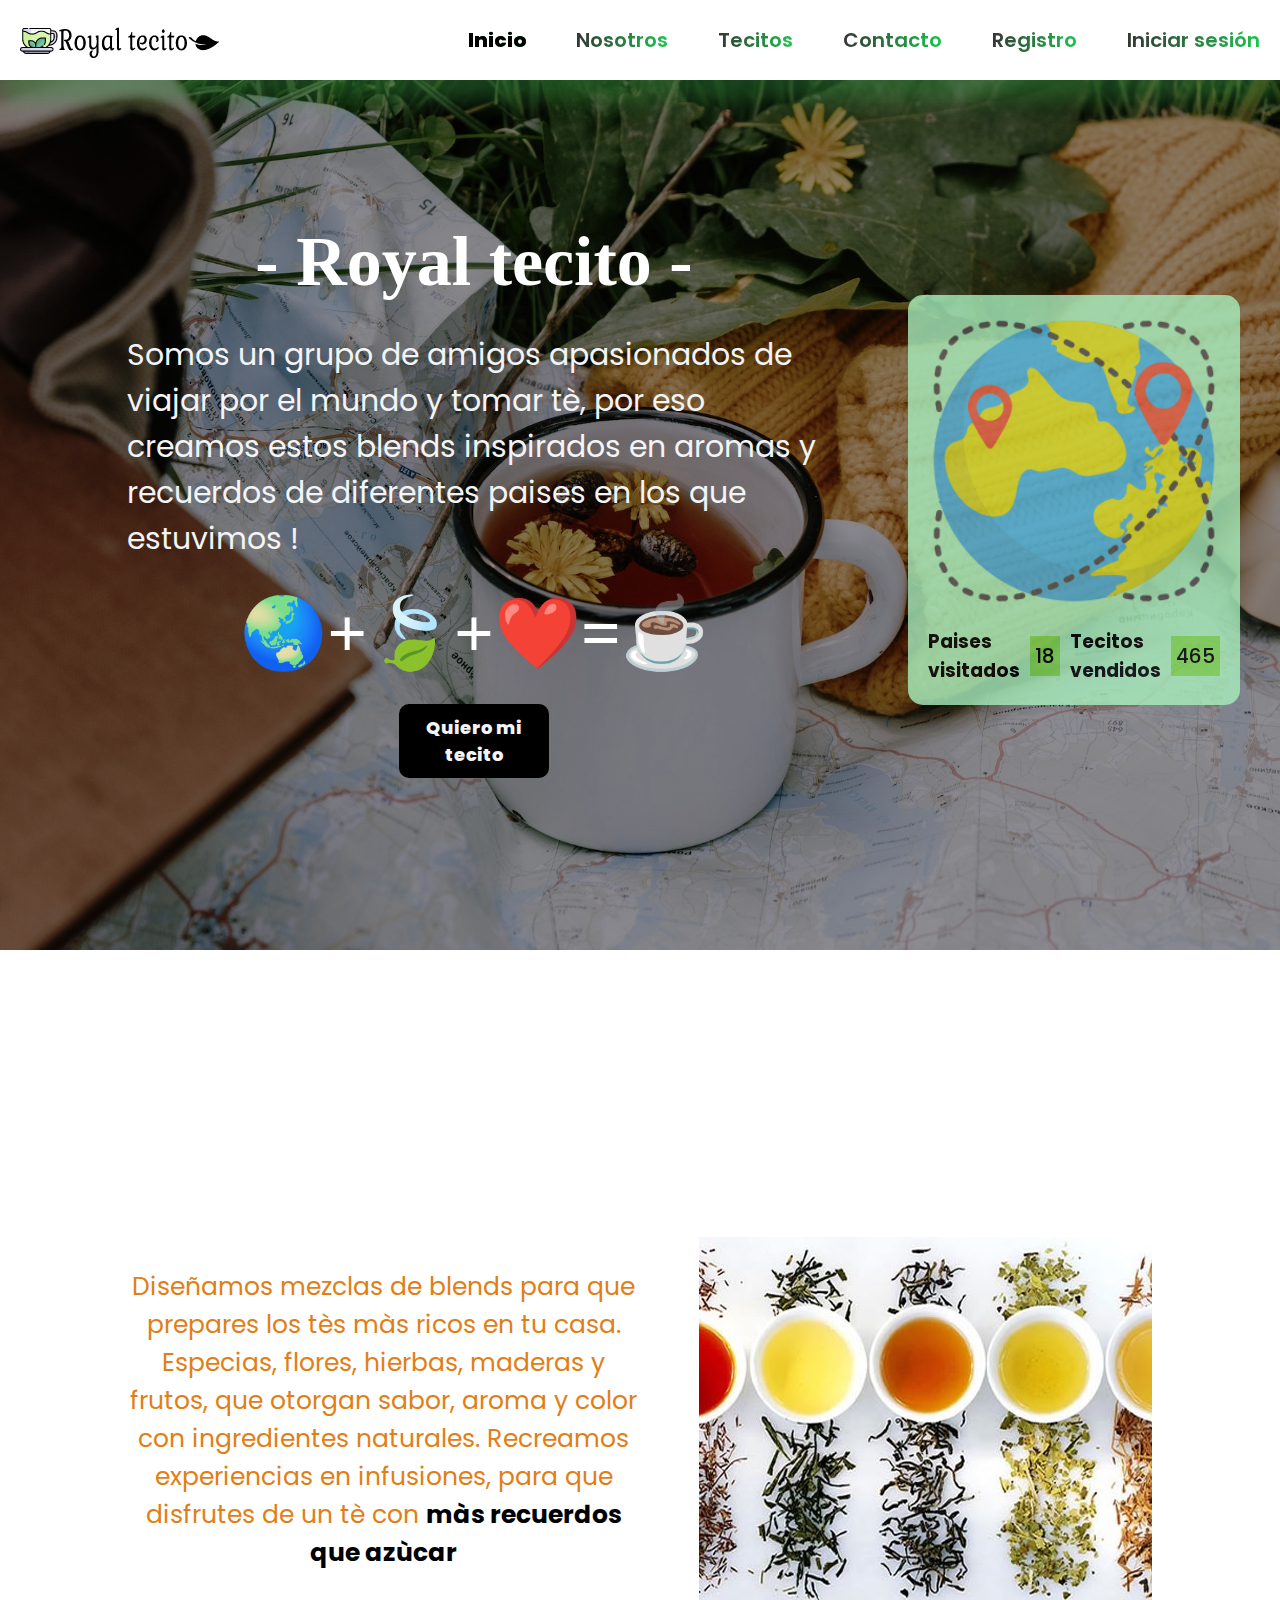
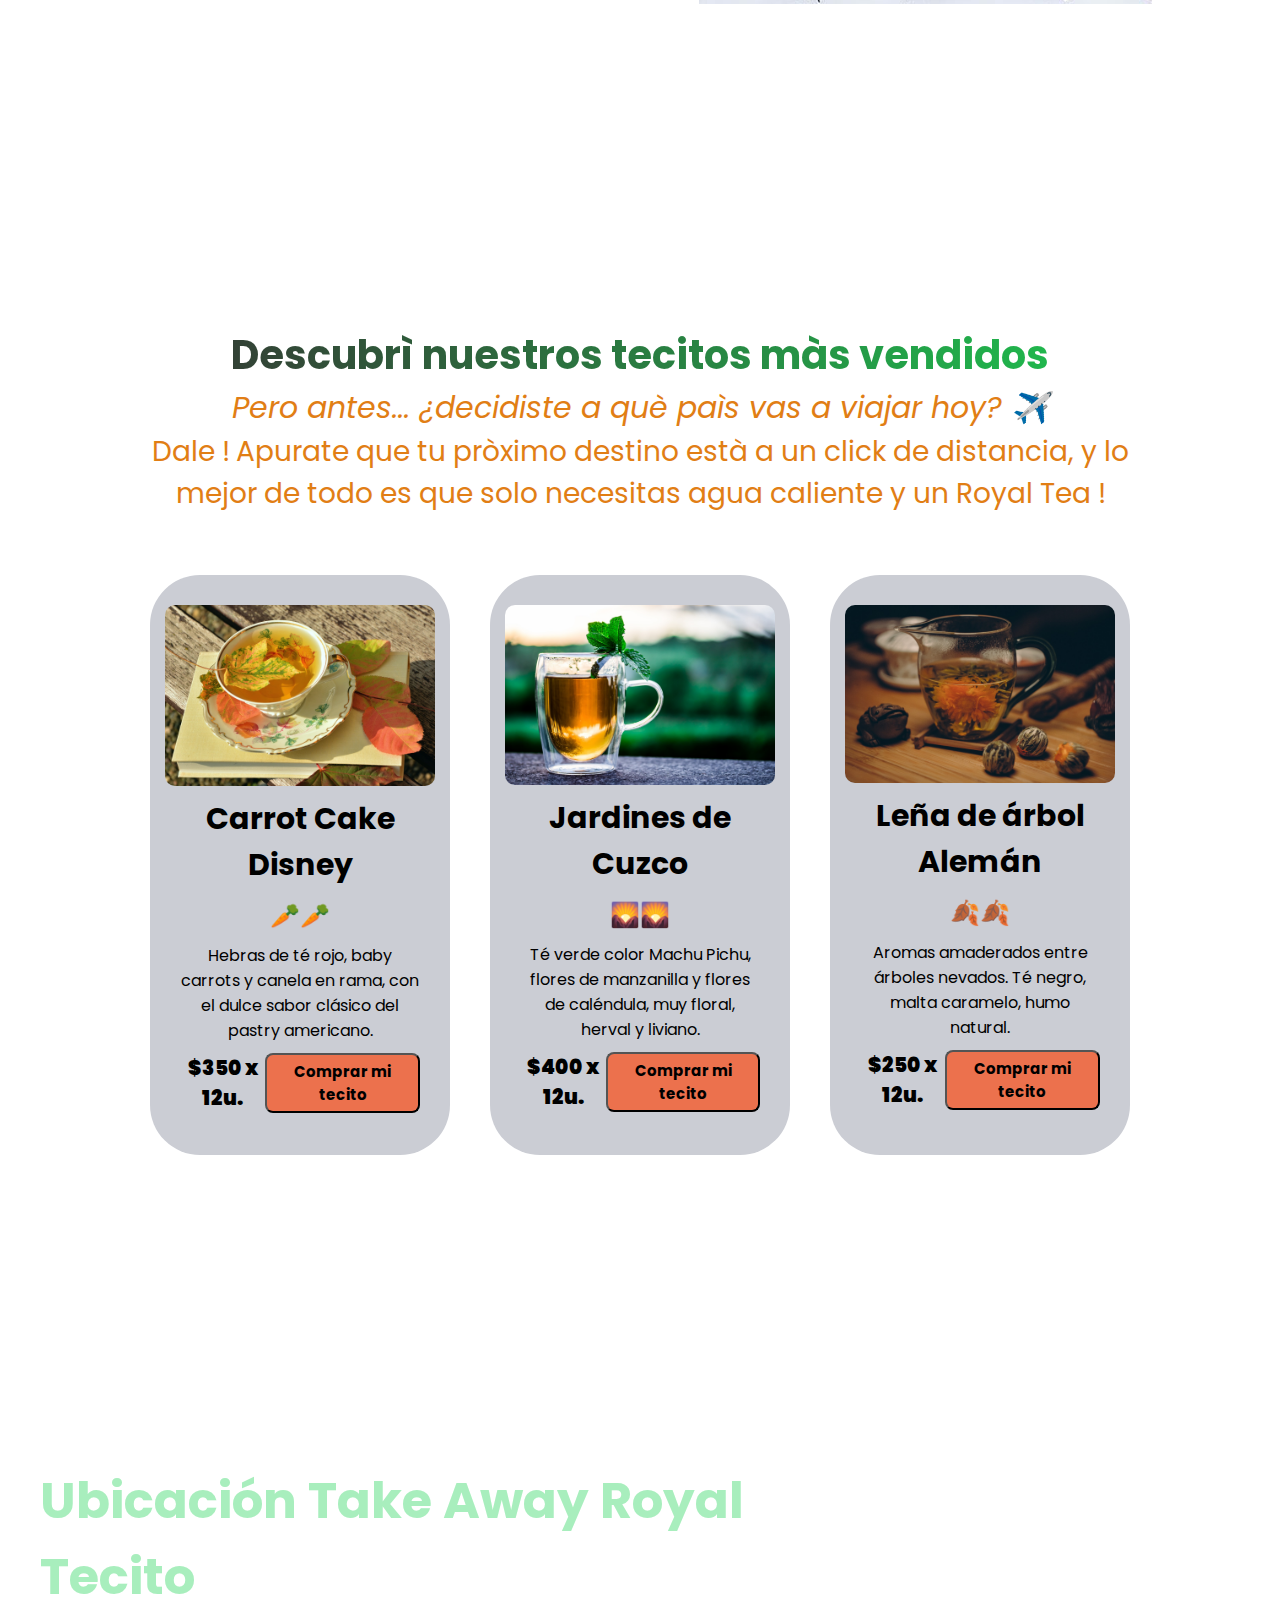
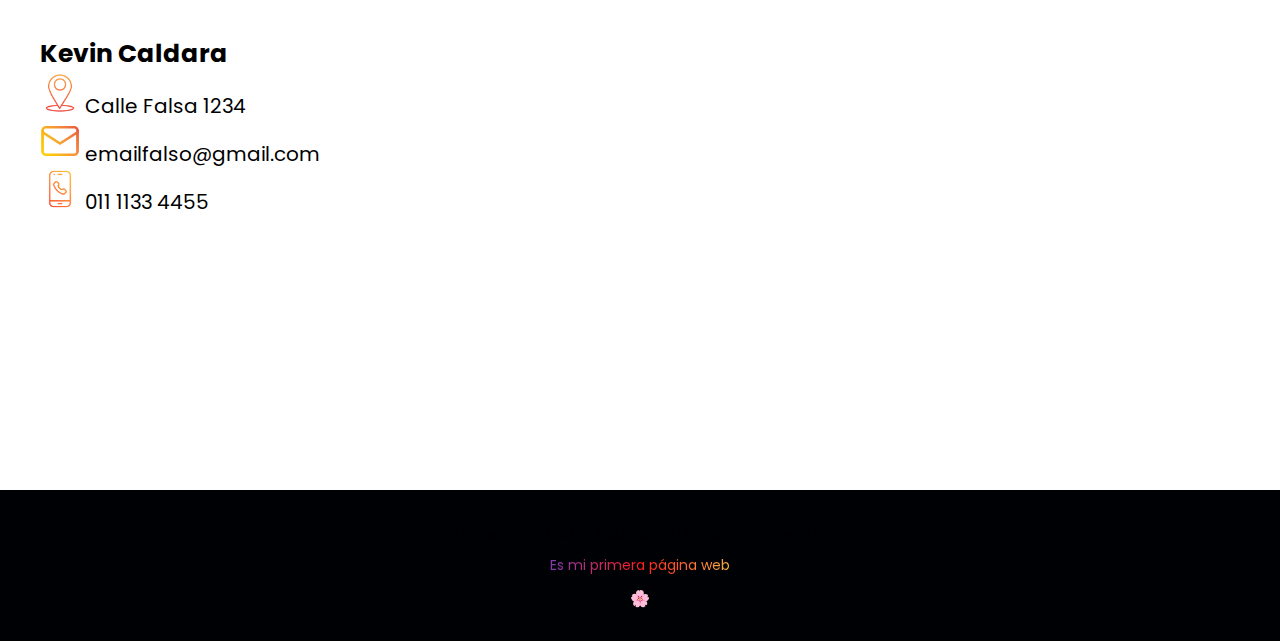
==== index.html @ ddd1f710 "Primer commit" ====
<!DOCTYPE html>
<html lang="en">
<head>
    <meta charset="UTF-8">
    <meta http-equiv="X-UA-Compatible" content="IE=edge">
    <meta name="viewport" content="width=device-width, initial-scale=1.0">
    <title>Mi primer Landing Page</title>
    <link rel="stylesheet" href="styles.css">
    <link rel="stylesheet" href="./mediaqueries.css">
</head>
<body>

<!-- SECTION HEADER CON NAVBAR-->
   <header> <!-- Contenedor principal con la imagen -->
    <img src="./assets/img/Royaltecito.png" alt="Royaltecito CK" class="logo_royaltecito"> <!--Le agrego clase al logo para poder trabajar despues-->
    <nav class="navbar"> <!--Etiqueta nav / Segundo contenedor -->
        <!-- Menù Hamburguesa-->
        <label for="menu-toggle" class="menu-label">
            <img src="./assets/img/menu.png" alt="" class="menu-icon" />
          </label>
          <input type="checkbox" id="menu-toggle" />
          <!---->
        <ul class="navbar_list"><!--Lista de accesos en nav-->
            <li><a href="#">Inicio</a></li>
            <li><a href="#nosotros">Nosotros</a></li> <!-- al href le pongo # porque no nos va a llevar a ningun lado-->
            <li><a href="#tecitos">Tecitos</a></li><!--Envolvemos el texto en la etiqueta A-->
            <li><a href="#contact_us">Contacto</a></li>
            <li><a href="#">Registro</a></li>
            <li><a href="#">Iniciar sesión</a></li>
        </ul>
       
    </nav>
   </header> 

   <main> <!--Etiq semántica, envuelve contenido principal-->

    
        <section id="hero" class="img-back full-height"><!--Identificamos a la seccion con ID no con class-->
                <div class="hero-info"> <!-- Primer contenedor-->
                    
                    <h1> - Royal tecito - </h1>
                    <p> Somos un grupo de amigos apasionados de viajar por el mundo y tomar tè, por eso creamos estos blends inspirados
                        en aromas y recuerdos de diferentes paises en los que estuvimos ! </p>
                        <h1> 🌏+🍃+❤️=☕️ </h1>
                    
                    <a href="#"> Quiero mi tecito </a> <!--Agrego enunciado de boton-->
                </div>
            
                <div class="hero-card">
                    <img src="./assets/img/navigation.png" alt="Mundologo">
            
                    <div class="hero-card-info"> <!-- Es el contenedor con la info directa de abajo de la tarjeta-->
                        <h3>Paises visitados</h3>
                        <span>18</span>
                        <h3>Tecitos vendidos</h3>
                        <span>465</span>

                    </div>
                </div>
        </section> 
   

        <!--SECTION NOSOTROS -->
    <section id="nosotros" class="full-height">
       <p>
            Diseñamos mezclas de blends para que prepares los tès màs ricos en tu casa. 
            Especias, flores, hierbas, maderas y frutos, que otorgan sabor, aroma y color con ingredientes naturales.
            Recreamos experiencias en infusiones, para que disfrutes de un tè con <span> màs recuerdos que azùcar </span> 
        </p>
        <div class="imgsectionnostros "></div>
        <img src="./assets/img/imagennosotros.jpg" alt="Imagen section nosotros">

    </section>
        
 <!--SECTION TECITOS -->

    <section id="tecitos" class="full-height">
        
        <div class="tecitos-info">
            <h2> Descubrì nuestros tecitos màs vendidos</h2>
            
            <p> <em>Pero antes... ¿decidiste a què paìs vas a viajar hoy? ✈️ </p> </em>
                <span>Dale ! Apurate que tu pròximo destino està a un click de distancia,
                y lo mejor de todo es que solo necesitas agua caliente y un Royal Tea ! </span> 
                </div>
            
        <div class="cards-container">
           
            <div class="info-card">
                <img src="./assets/img/tecarrot.jpg" alt="Icono Carrot cake">
                <h3>Carrot Cake Disney</h3>
                <h2>🥕🥕</h2>
                    <p>Hebras de té rojo, baby carrots y canela en rama, con el dulce sabor clásico del pastry americano.</p>
            <div class="comprar_tecito">
                <p>$350 x 12u.</p>
                <button> Comprar mi tecito </button>
            </div>
                </div>

            <div class="info-card">
                <img src="./assets/img/tejardines.jpg" alt="Icono Jardines de Cuzco">
                <h3>Jardines de Cuzco</h3>
                <h2>🌄🌄</h2>
                    <p>Té verde color Machu Pichu, flores de manzanilla y flores de caléndula, muy floral, herval y liviano. </p>
                    <div class="comprar_tecito">
                        <p>$400 x 12u.</p>
                        <button> Comprar mi tecito </button>
                    </div>
            </div>
            
            <div class="info-card">
                <img src="./assets/img/teleña.jpg" alt="Icono Leña Alemana">
                <h3>Leña de árbol Alemán</h3>
                <h2>🍂🍂</h2>
                <p>Aromas amaderados entre árboles nevados. Té negro, malta caramelo, humo natural.</p>
                <div class="comprar_tecito">
                    <p>$250 x 12u.</p>
                    <button> Comprar mi tecito </button>
                </div>
            </div>
        </div>
    </section> 



    <!-- Creo que la section para el CONTACT US-->
    <section id="contact_us" class="full-height">
              <div class="datos_contacto"> <!--Creo contenedor de datos de contacto-->
           <h2> Ubicación Take Away Royal Tecito</h2>
            <ul class="datos_list">
                <h3>Kevin Caldara</h3>
                <li> <img src="./assets/img/location.png" alt="Logolocación"> 
                    Calle Falsa 1234 </li>
                <li> <img src="./assets/img/email.png" alt="Logoemail"> 
                    emailfalso@gmail.com</li>
                <li> <img src="./assets/img/call.png" alt="">
                    011 1133 4455</li>
              </ul>
        </div>

        <div class="mapa_contacto">
             <iframe src="https://www.google.com/maps/embed?pb=!1m18!1m12!1m3!1d3285.672635327847!2d-58.55212892513277!3d-34.561843155286326!2m3!1f0!2f0!3f0!3m2!1i1024!2i768!4f13.1!3m3!1m2!1s0x95bcb75ebd6e4277%3A0x86cd75ca559e237f!2sPlaza%20Alem!5e0!3m2!1ses-419!2sar!4v1683674951571!5m2!1ses-419!2sar" width="400" height="270" style="border:0;" allowfullscreen="" loading="lazy" referrerpolicy="no-referrer-when-downgrade"></iframe>
        </div>

    </section>
        
    </main>

    <footer>
        <div>
          <ul class="footer-links">
            <li><a href="#">Términos de Uso</a></li>
            <li><a href="#">Trabajá con Nosotros</a></li>
            <li><a href="#">Soporte</a></li>
          </ul>
        </div>
       <p>Es mi primera página web </p> 🌸 
    </footer>
</body>
</html>
---- styles.css ----
@import url("https://fonts.googleapis.com/css2?family=Montserrat:wght@300;400;600;700;800;900&family=Poppins:wght@300;400;500;600;700;800&display=swap");

:root {
    /* bg colors */
    --background: #000105;
    --primary: #000000;
    --secondary: #81dc57;
    --btn-bg: #e17e15;
    --nav: #ffffff;

    /* Text colors */
    --text-clar: #a8eebd;
    --text-white: #f3f4f6;
    

 }
/*Reinicio el CSS*/
*{
    margin: 0;
    padding: 0;
    box-sizing: border-box;
    font-family: "Poppins", sans-serif;
    text-decoration: none;
    list-style-type: none;
    /*border: 1px solid red;*/
    }

    html {
        scroll-behavior: smooth;
      }

/*Llamo a la etiqueta header y le aplico las caract generales*/
header{
    background: var(--nav);
    width: 100%;/*Indico quue el header se estire al 100%*/
    display: flex;/*Display, justify y align van siempre juntas las 3*/
    justify-content: space-between; /*Separa elementos hijos (imagen y lista)*/
    align-items: center; /*alinea elementos al centro*/
    height: 80px;/*Altura del HEADER*/
    padding: 0 20px; /*Separación de los hijos del header, de los costados solo*/
    /*Acá le digo que se quede fijo el NAVBAR y luego arriba al scrolear*/
    position: fixed;
    top: 0;
    z-index: 2;/*Indica la posición respecto a otro elemento*/
    box-shadow: 0 20px 20px rgba(53, 152, 65, 0.4);
}
/*Llamo a la clase LOGO*/
.logo_royaltecito{
    height: 60%;/*Le agrego una altura específica a la imagen. Le indico que del header ocupe ese porcentaje, independientemente de si se agranda o achica el header de acuerdo a la pantalla */
}
/*Le aplico los mismos estilos a NAVBAR Y NAVBAR_LIST*/
.navbar,
.navbar_list{
    display: flex;
    align-items: center;
    justify-content: center;
    
}

/*Agrego espaciado entre elementos cuyo padre es flex */
/*Este a mi no me aplica porque no tengo un carrito de compras en la derecha, sino me separaria del carrito
.navbar{
    gap: 150px;
}
*/
.navbar_list{
    gap: 50px;
}
/*Le voy a indicar que a mi contenedor NABVAR LIST y dentro de el a la etiq A le aplique los siguientes estilos*/
.navbar_list a{
   /* color: var(--secondary);*/
    font-size: 20px;
    font-weight: 600;
    background:  linear-gradient(90deg, #353533 0%, #1ec34f 100%);
    -webkit-background-clip: text;
  color: transparent;  
}
/*Uso un selector para indicarle que del padre NAVBAR LIST
 me agarre al primer LI que tenga y su hijo directo de etiqueta A me agregue estos estilos
 Evito agregar otra clase*/
.navbar_list li:first-child > a{
    color: var(--primary);
    font-weight:  800;/*Le agrego peso a la fuente*/
}

main{ /*Contenedor padre*/ 
    background: var(--nav); 
    display: flex;
    flex-direction: column;
    align-items: center;
    justify-content: center;
    width: 100%;
   }

/*Section HERO*/
#hero {
   /* margin-top: 80px; Le digo que quiero que comienze luego de que termina el header, misma altura que el hero*/
    padding: 40px;
    margin-top: 50px;
    display: flex;
    width: 100%;
    justify-content: center;
    align-items: center;
}

.img-back{
    background-image: url(./assets/img/pexels-cottonbro-studio-6034377.png);
    background-size: center center;
    background-position: top right;
    background-repeat: no-repeat;
    background-size: cover;
}


.full-height{
    min-height: 100vh;
} 

.hero-info { /*Primer contenedor*/
        display: flex;
        flex-direction: column;
        align-items: center;
        gap: 30px;
     
        
}

.hero-info h1 { /*Le agrego estilo al h1: TITULO*/
     font-family:Georgia, 'Times New Roman', Times, serif;
        font-size: 70px;
        font-weight: 600;
        color: var(--nav);
      
        
}
.hero-info p {/*Le doy estilo al texto*/
    font-size: 30px;
    width: 80%;
    color: var(--text-white);
 
}

.hero-info p>span { /*Le aplico estilo a mi span que es hijo directo del p qe está dentro del contenedor hero info*/
    font-weight: 700;

}

.hero-info a {
    color: var(--text-white);
    background-color: var(--primary);
    width: 150px;
    padding: 10px 10px;
    border-radius: 10px;
    font-size: 18px;
    text-align: center;
    font-weight: 800;
}

.hero-card {
    
    background: var(--text-clar);
    opacity: 0.8;
    padding: 20px;
    border-radius: 15px;
    display: flex;
    flex-direction: column;
    justify-content: center;
    gap: 20px;
}

.hero-card-info {
    display: flex;
    gap: 10px;
    align-items: center;
    justify-content: space-around;
    color: var(--background);
}

.hero-card-info span {
    background-color: var(--secondary);
    text-align: center;
    display: flex;
    align-items: center;
    padding: 5px;
    font-size: 20px;
    font-weight: 500;
}

/*FIN SECTION HERO */

/*SECTION NOSOTROS */

#nosotros {
   
    display: flex;
    align-items: center;
    justify-content: center;
    margin: 20px;
    width: 80%;
    font-size: 25px;
    text-align: center;
    gap: 30px;
    
}

#nosotros p {
   color: var(--btn-bg);
 
}

#nosotros p>span {
    font-weight: 650;
   color: var(--background);
}

/*SECTION TECITOS*/

#tecitos {
        padding: 10px 0;
        max-width: 1000px; /*fija un ANCHO MAXIMO*/
        flex-direction: column;
        display: flex;
        align-items: center;
        justify-content: center;
        gap: 60px;
        text-align: center;
        /*color: var(--background);*/

    }

.tecitos-info h2 { /*Le doy formato al Titulo nª2*/
    font-size: 40px;
    background:  linear-gradient(90deg, #353533 0%, #1ec34f 100%);
    -webkit-background-clip: text;
  color: transparent; 

}

.tecitos-info {
    color: var(--btn-bg);
}
.tecitos-info p {
    font-size: 30px;
}

.tecitos-info span {
     font-size: 28px;
}





/*Aplico estilos al contenedor de las cards*/

.cards-container {
    display: flex; /*Pongo una card al lado de la otra*/
    justify-content: space-around; /*Les dejo espacio entre cada una*/
    align-items: flex-start;
    flex-wrap: wrap;/*esto hace que cuando se queda sin espacio la pantalla, mande para abajo el item */
    gap: 40px;/*separa cada card*/
    
}

.comprar_tecito {
   font-size: 20px;
   font-weight: 900;
   display: flex;
}

.comprar_tecito button {
    padding: 5px 20px;
    border-radius: 8px;
    background-color: rgba(255, 60, 0, 0.636);
    cursor: pointer;
    font-size: 15px;
    font-weight: 700;
}


.info-card {
    width: 300px; /*Le  doy un alto y un ancho especìfico a todas las cards*/
    height: 580px;
    padding: 30px 30px; /*Espacios de cada card*/
    display: flex;
    flex-direction: column; /*Necesito que imagen, titulo e info de la card esten uno abajo del otro*/
    align-items: center;/*Centro lo items y el texto al centro*/
    text-align: center;
    gap: 10px;/*espacio de contenidos de la card*/
    border-radius: 50px; 
    background-color: #cbcdd4;
   
 }

.info-card img {
    width:270px; /*Le ponemos ancho fijo a la imagen*/
    border-radius: 10px;
    img
 
}

.info-card h3 {
 font-size: 30px;
}

.info-card h2 {
    text-decoration: none;
}/*

/* SECTION CONTACT US */

#contact_us {
   
   display:  flex;
    justify-content: center;
    align-items: center;
    border-radius: 20px;
   /* background-color: var(--electric); */
   padding: 50px 0px;
    }

.datos_contacto {
    display: flex;
    flex-direction: column;
    gap: 20px;
    margin: 0px 40px;
    }

.datos_contacto h2{
    font-size: 50px;
    color: var(--text-clar);
  }


.datos_list h3{
    font-size: 25px;
    
}

.datos_list li {
    font-size: 20px;
   
}

ul img {

    height: 40px;
       
}


footer {
    background: var(--background);
    color: var(--bg-electric);
    display: flex;
    flex-direction: column;
    justify-content: center;
    align-items: center;
    gap: 10px;
    padding: 30px 0;
}

footer a {
    color: var(--text-gray);
    font-weight: 300;
    font-size: 14px;
}

.footer-links {
    display: flex;
    justify-content: center;
    gap: 20px;}

footer p {
    font-size: 14px;
   /* color: var(--fire);*/
   background: linear-gradient(90deg, rgba(131,58,180,1) 0%, rgba(253,29,29,1) 50%, rgba(252,176,69,1) 100%);
   color: transparent;
   background-clip: text;
   -webkit-background-clip: text;
}

/*Menù Hamburguesa*/
#menu-toggle,
.menu-label {
    display: none;
}
/*
@media (max-width: 992px) {
 
    main {
        max-width: 990px;
    }

header {
        max-width: 992px;
    }


  

    .navbar_list{
       position: absolute;
        top: 90px;
        right: 5%;
        max-width: 992px;
        flex-direction: column;
        background-color: var(--secondary);
        border: 2px solid var(--bg-azul-10);
        border-top: 0;
        border-radius: 0 0 15px 15px;
        align-items: flex-start;
        padding: 20px 20px;
        gap: 10px;
        z-index: 2;
        display: none ;
    }

    .menu-label {
        
        display: flex;
        order: 2;
        cursor: pointer;
    }

    .menu-label img {
        height: 30px;
        width: 30px;
    }

    /*Le voy a decir que cuando el menu toggle este chequeado, desplaze la clase navbar list
    #menu-toggle:checked+.navbar_list {
        display: flex;
    }


    #hero,
    .full-height {
        max-width: 900px;
        min-width: unset;
    }

    #descripcion {
        max-width: 900px;
    }

    .cards-container {
        max-width: 900px;
    }

    #contact_us {
        max-width: 900px;
    }
}

/*MOBILE*/
/*
@media (max-width: 576px) {
    header{
        max-width: 576px;/*Indico que el header se estire al 100%
        
}

main {
    max-width: 576px;
}
#hero {
    margin-top: 100px; /*Le digo que quiero que comienze luego de que termina el header, misma altura que el hero
    max-width: 576px;
   flex-wrap: wrap;

}


.hero-info {
    width: 100%;
    align-items: center;
}

.hero-info h1 {
width: 80%;
min-width: unset;
}


#descripcion {
    max-width: 500px;
   
}
#descripcion h2 {
    width: 100%;
    text-align: center;
   
}


#contact_us {
    flex-direction: column;
    flex-wrap: wrap;
    gap: 20px;
    text-align: center;
   
}

.datos_contacto {
    align-items: center;
    gap: 30px;
}

.datos_contacto h2 {
    align-items: center;
    text-align: unset;
}


.datos_list li {
    text-align: justify;
   
}

iframe {
    max-width: 90%;
}

.footer-links {
    flex-direction: column;
    text-align: center;
}

}

*/
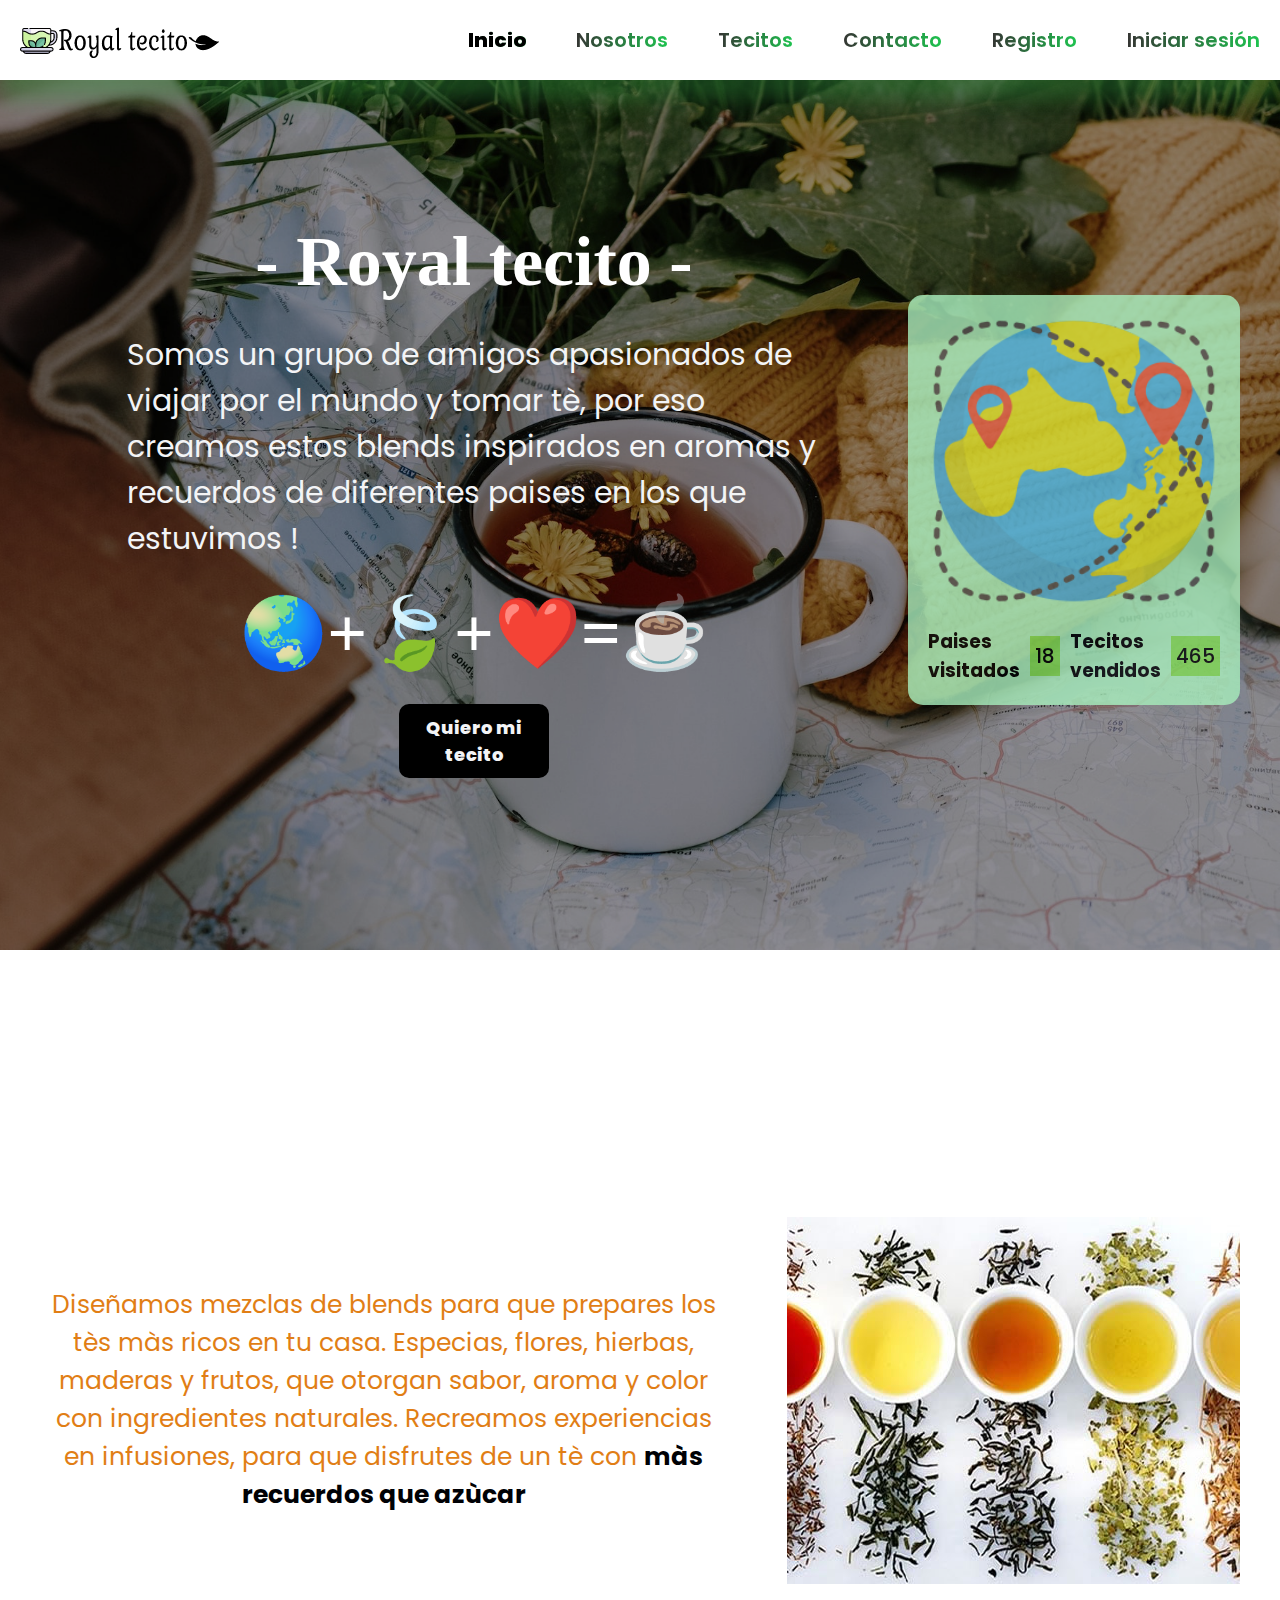
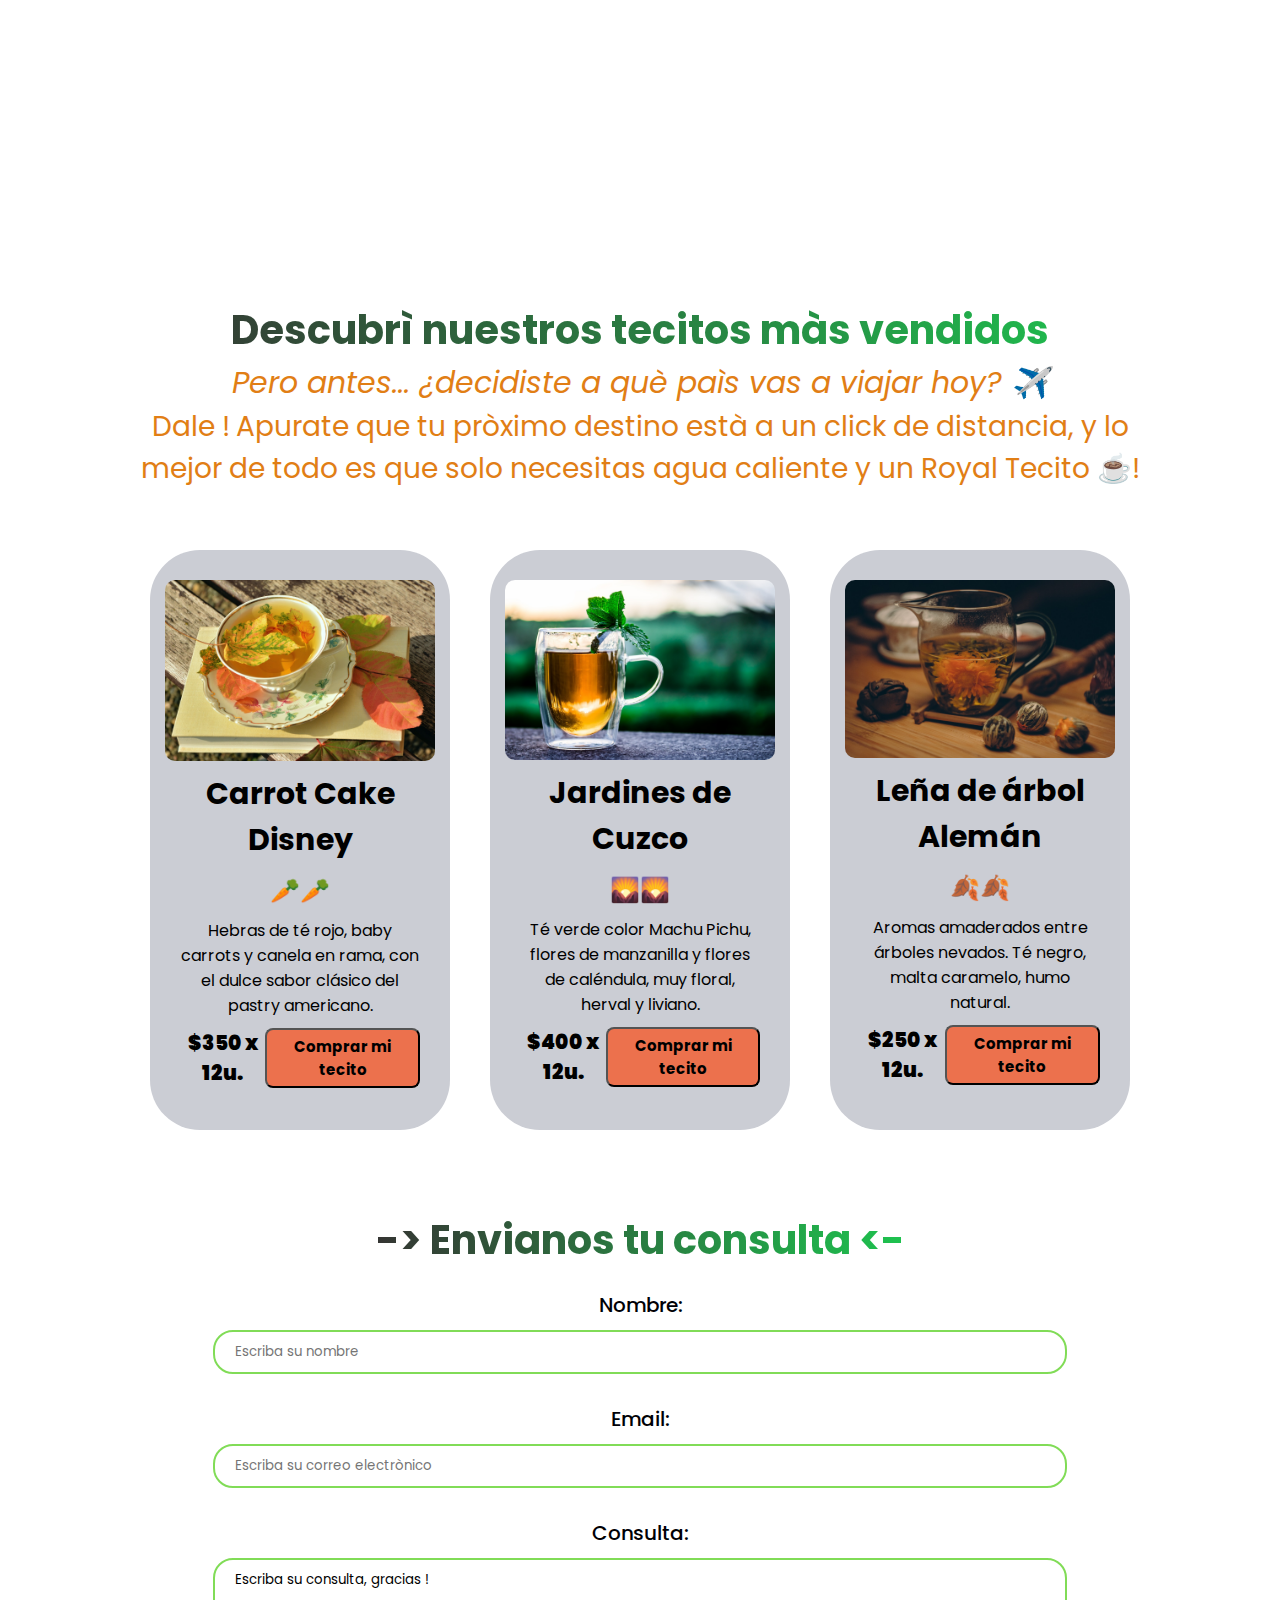
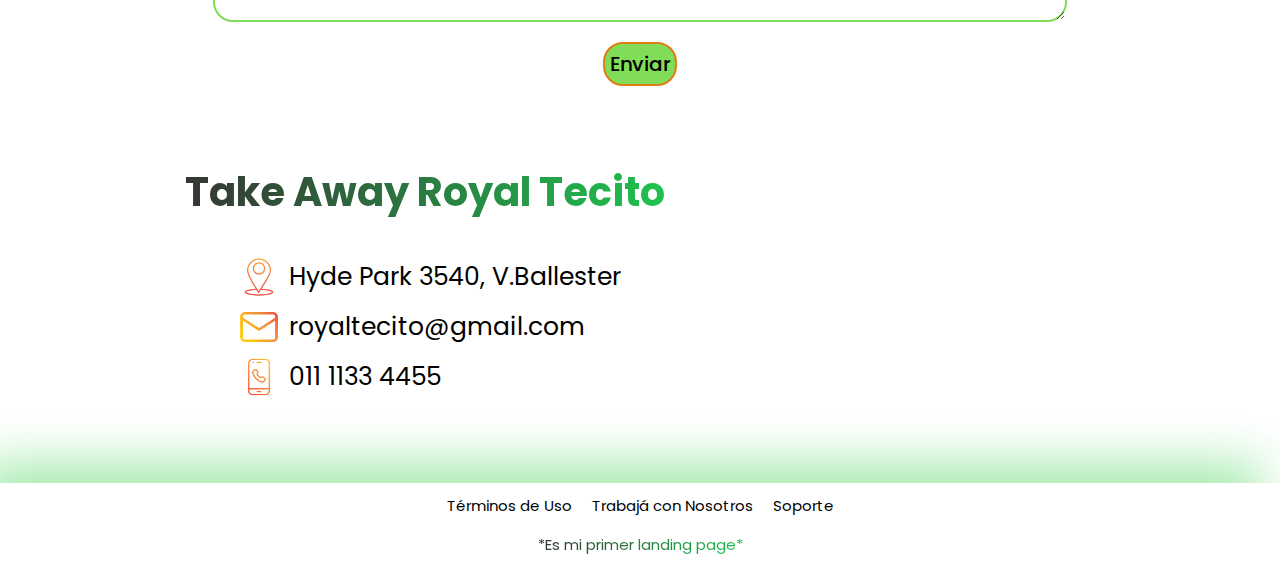
==== commit b6345a11: "Falta login" ====
--- a/index.html
+++ b/index.html
@@ -25,7 +25,7 @@
             <li><a href="#nosotros">Nosotros</a></li> <!-- al href le pongo # porque no nos va a llevar a ningun lado-->
             <li><a href="#tecitos">Tecitos</a></li><!--Envolvemos el texto en la etiqueta A-->
             <li><a href="#contact_us">Contacto</a></li>
-            <li><a href="#">Registro</a></li>
+            <li><a href="./register.html">Registro</a></li>
             <li><a href="#">Iniciar sesión</a></li>
         </ul>
        
@@ -81,7 +81,7 @@
             
             <p> <em>Pero antes... ¿decidiste a què paìs vas a viajar hoy? ✈️ </p> </em>
                 <span>Dale ! Apurate que tu pròximo destino està a un click de distancia,
-                y lo mejor de todo es que solo necesitas agua caliente y un Royal Tea ! </span> 
+                y lo mejor de todo es que solo necesitas agua caliente y un Royal Tecito ☕️! </span> 
                 </div>
             
         <div class="cards-container">
@@ -125,17 +125,45 @@
 
     <!-- Creo que la section para el CONTACT US-->
     <section id="contact_us" class="full-height">
-              <div class="datos_contacto"> <!--Creo contenedor de datos de contacto-->
-           <h2> Ubicación Take Away Royal Tecito</h2>
-            <ul class="datos_list">
-                <h3>Kevin Caldara</h3>
+        <h2> -> Envianos tu consulta <- </h2> 
+        <div class="formulario">
+           
+            <form action="">
+                <div class="form_item">
+                    <label for="name">Nombre:</label>
+                    <input type="text" name="name" id="name" placeholder="Escriba su nombre">
+                </div>
+                <div class="form_item">
+                    <label for="email">Email:</label>
+                    <input type="email" name="email" id="email" placeholder="Escriba su correo electrònico">
+                </div>
+                <div class="form_item">
+                    <label for="consulta">Consulta:</label>
+                    <textarea name="texto" id="texto" cols="70" rows="2">Escriba su consulta, gracias !</textarea>
+                    <!--<input type="text" name="consulta" id="consulta" placeholder="Escriba su consulta">
+                    -->
+                </div>
+                <div class="boton">
+                <button type="submit">Enviar
+                </button>
+            </div>
+            </form>
+        </div>
+        
+        
+        <div class="datos_contacto"> <!--Creo contenedor de datos de contacto-->
+           <h2> Take Away Royal Tecito</h2>
+            <div class="contacto_container">
+            <!--class="datos_list"-->
+                <ul>
                 <li> <img src="./assets/img/location.png" alt="Logolocación"> 
-                    Calle Falsa 1234 </li>
+                    Hyde Park 3540, V.Ballester </li>
                 <li> <img src="./assets/img/email.png" alt="Logoemail"> 
-                    emailfalso@gmail.com</li>
+                    royaltecito@gmail.com</li>
                 <li> <img src="./assets/img/call.png" alt="">
                     011 1133 4455</li>
               </ul>
+            </div>
         </div>
 
         <div class="mapa_contacto">
@@ -154,7 +182,7 @@
             <li><a href="#">Soporte</a></li>
           </ul>
         </div>
-       <p>Es mi primera página web </p> 🌸 
+        <p> *Es mi primer landing page*</p>
     </footer>
 </body>
 </html>--- a/styles.css
+++ b/styles.css
@@ -27,6 +27,7 @@
 
     html {
         scroll-behavior: smooth;
+        scroll-padding-top: 80px;
       }
 
 /*Llamo a la etiqueta header y le aplico las caract generales*/
@@ -57,12 +58,7 @@
     
 }
 
-/*Agrego espaciado entre elementos cuyo padre es flex */
-/*Este a mi no me aplica porque no tengo un carrito de compras en la derecha, sino me separaria del carrito
-.navbar{
-    gap: 150px;
-}
-*/
+
 .navbar_list{
     gap: 50px;
 }
@@ -195,11 +191,12 @@
     display: flex;
     align-items: center;
     justify-content: center;
-    margin: 20px;
-    width: 80%;
+    padding: 0 40px ;
+    width: 100%;
     font-size: 25px;
     text-align: center;
     gap: 30px;
+    
     
 }
 
@@ -216,7 +213,6 @@
 /*SECTION TECITOS*/
 
 #tecitos {
-        padding: 10px 0;
         max-width: 1000px; /*fija un ANCHO MAXIMO*/
         flex-direction: column;
         display: flex;
@@ -224,7 +220,7 @@
         justify-content: center;
         gap: 60px;
         text-align: center;
-        /*color: var(--background);*/
+        padding:50px 0;
 
     }
 
@@ -246,9 +242,6 @@
 .tecitos-info span {
      font-size: 28px;
 }
-
-
-
 
 
 /*Aplico estilos al contenedor de las cards*/
@@ -295,7 +288,6 @@
 .info-card img {
     width:270px; /*Le ponemos ancho fijo a la imagen*/
     border-radius: 10px;
-    img
  
 }
 
@@ -311,59 +303,143 @@
 
 #contact_us {
    
-   display:  flex;
-    justify-content: center;
-    align-items: center;
+    display:  flex;
+    justify-content: center;
+    align-items: center;
+    padding: 30px 0 60px 0;
+    gap: 10px;
+    flex-wrap: wrap;
+    
+    }
+
+#contact_us h2 {
+    font-size: 40px;
+    background:  linear-gradient(90deg, #353533 0%, #1ec34f 100%);
+    -webkit-background-clip: text;
+  color: transparent; 
+}
+
+.formulario {
+
+    display: flex;
+    align-items: center;
+    justify-content: center;
+    width: 100%;
+    padding: 0 0 50px 0;
+
+}
+
+
+.formulario .form_item {
+    display: flex;
+flex-direction: column;
+justify-content: center;
+align-items: center;
+
+}
+
+.formulario .form_item label {
+    font-size: 20px;
+    font-weight: 500;
+    color: var(--background);
+    margin: 10px 0 10px 0 ;
+}
+
+.formulario .form_item input {
+
+padding: 10px 20px;
+border: 2px solid var(--secondary);
+border-radius: 20px;
+margin-bottom: 20px;
+/*outline: none;*/
+width: 100%;
+}
+
+.formulario .form_item textarea {
+        padding: 10px 20px;
+        border: 2px solid var(--secondary);
+        border-radius: 20px;
+        margin-bottom: 20px;
+        width: 100%;
+        }
+}
+
+.formulario form {
+    display: flex;
+    flex-direction: column;
+    justify-content: center;
+    align-items: center;
+    width: 100%;
+
+}
+
+.formulario form .boton {
+   
+    display: flex;
+    align-items: center;
+    justify-content: center;
+
+}
+
+.formulario form .boton button {
+    border: 2px solid var(--btn-bg);
     border-radius: 20px;
-   /* background-color: var(--electric); */
-   padding: 50px 0px;
-    }
-
+    cursor: pointer;
+    padding: 5px;
+    font-size: 20px;
+    font-weight: 500;
+    background-color: var(--secondary);
+
+}
+
+/*ÀREA DE DIRECCIONES Y IFRAME*/
 .datos_contacto {
     display: flex;
     flex-direction: column;
-    gap: 20px;
-    margin: 0px 40px;
+    align-items: center;
+    gap: 25px;
+    margin-right: 20px;
+    padding: 10px;
+    
     }
 
 .datos_contacto h2{
     font-size: 50px;
     color: var(--text-clar);
+    text-align: center;
   }
-
-
-.datos_list h3{
+ 
+.contacto_container li {
+    display: flex;
+    align-items: center;
     font-size: 25px;
-    
-}
-
-.datos_list li {
-    font-size: 20px;
-   
-}
+    margin: 10px 0;
+}
+
 
 ul img {
-
     height: 40px;
-       
-}
-
+    margin: 0 10px;
+    
+}
+/*----------------------------------------------------------------------------------*/
+/*SECTION FOOTER */
 
 footer {
-    background: var(--background);
-    color: var(--bg-electric);
+    color: var(--background);
     display: flex;
     flex-direction: column;
     justify-content: center;
     align-items: center;
-    gap: 10px;
-    padding: 30px 0;
+    gap: 15px;
+    padding: 10px 0 10px 0;
+    box-shadow: -20px -20px 50px rgba(53, 209, 71, 0.45);
 }
 
 footer a {
     color: var(--text-gray);
-    font-weight: 300;
-    font-size: 14px;
+    font-weight: 400;
+    font-size: 15px;
 }
 
 .footer-links {
@@ -372,9 +448,8 @@
     gap: 20px;}
 
 footer p {
-    font-size: 14px;
-   /* color: var(--fire);*/
-   background: linear-gradient(90deg, rgba(131,58,180,1) 0%, rgba(253,29,29,1) 50%, rgba(252,176,69,1) 100%);
+    font-size: 15px;
+    background: linear-gradient(90deg, #353533 0%, #1ec34f 100%);
    color: transparent;
    background-clip: text;
    -webkit-background-clip: text;
@@ -385,7 +460,7 @@
 .menu-label {
     display: none;
 }
-/*
+
 @media (max-width: 992px) {
  
     main {
@@ -428,7 +503,7 @@
         width: 30px;
     }
 
-    /*Le voy a decir que cuando el menu toggle este chequeado, desplaze la clase navbar list
+    /*Le voy a decir que cuando el menu toggle este chequeado, desplaze la clase navbar list*/
     #menu-toggle:checked+.navbar_list {
         display: flex;
     }
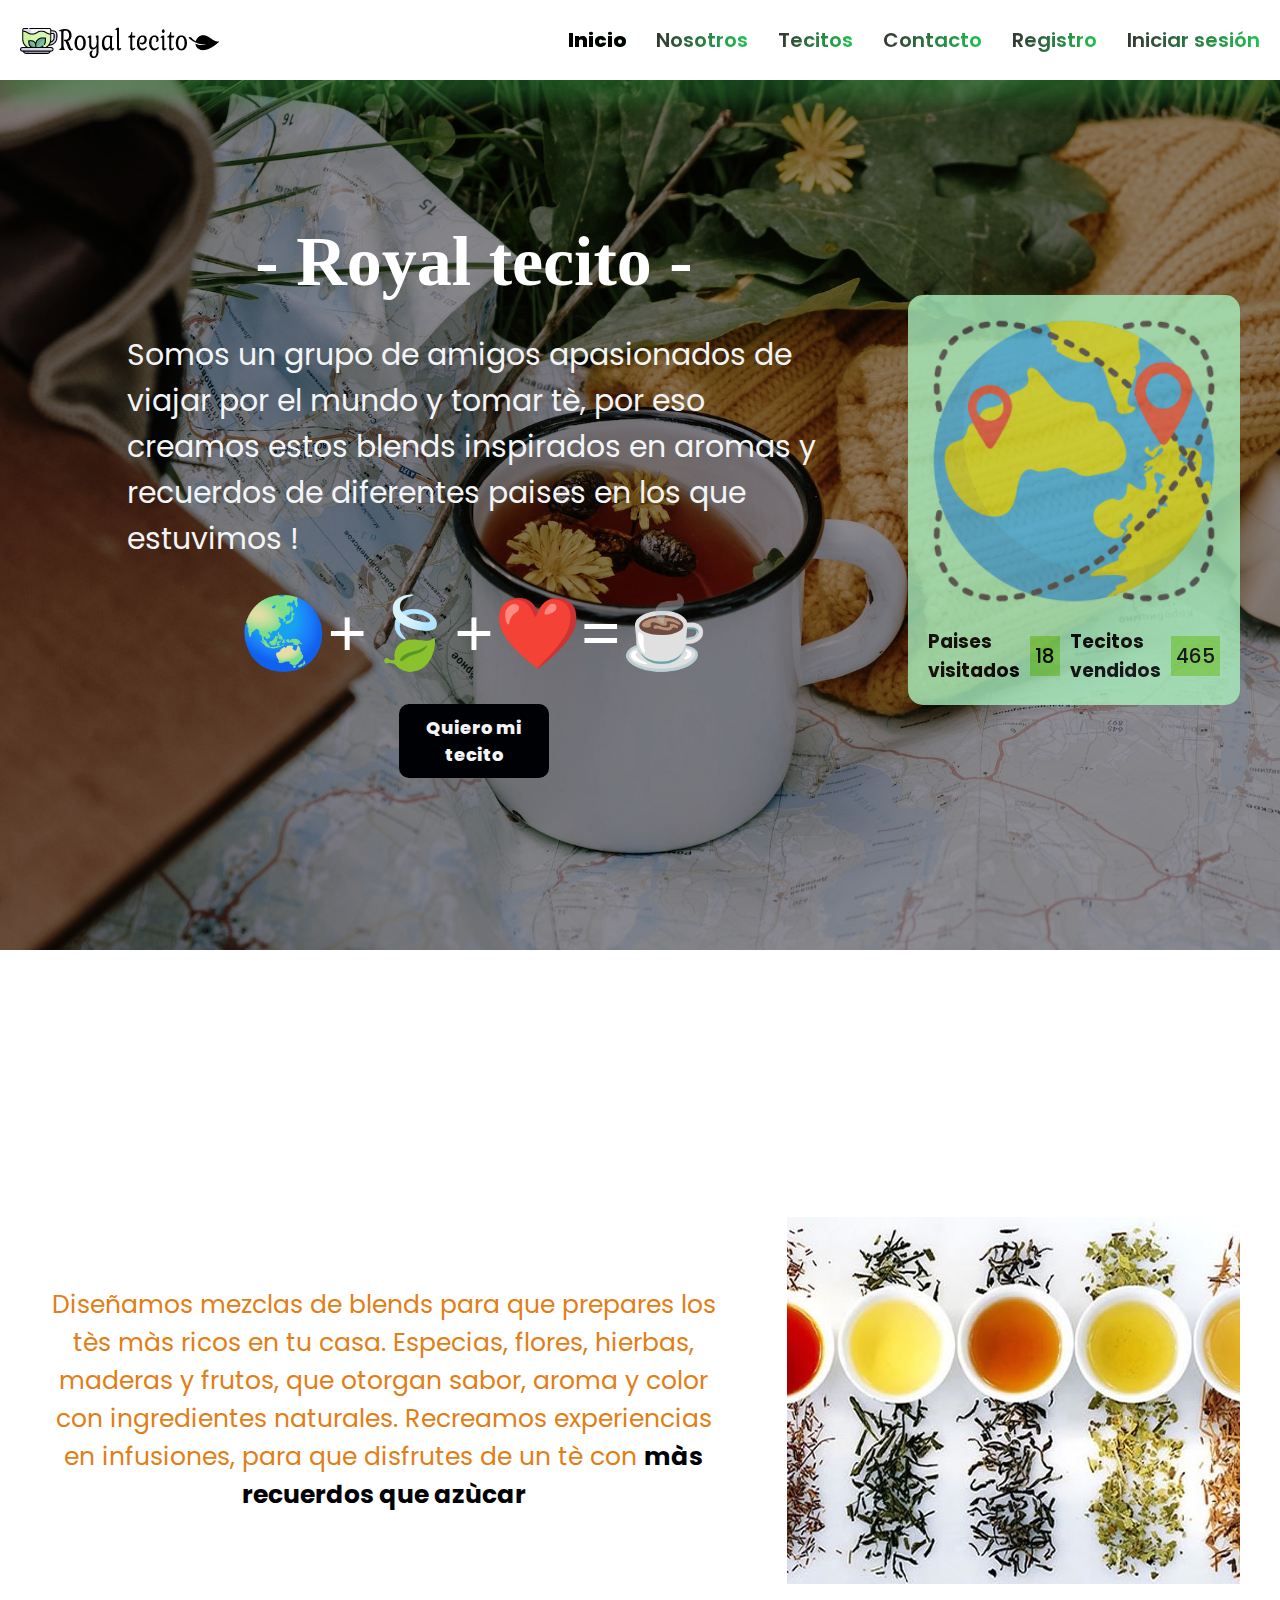
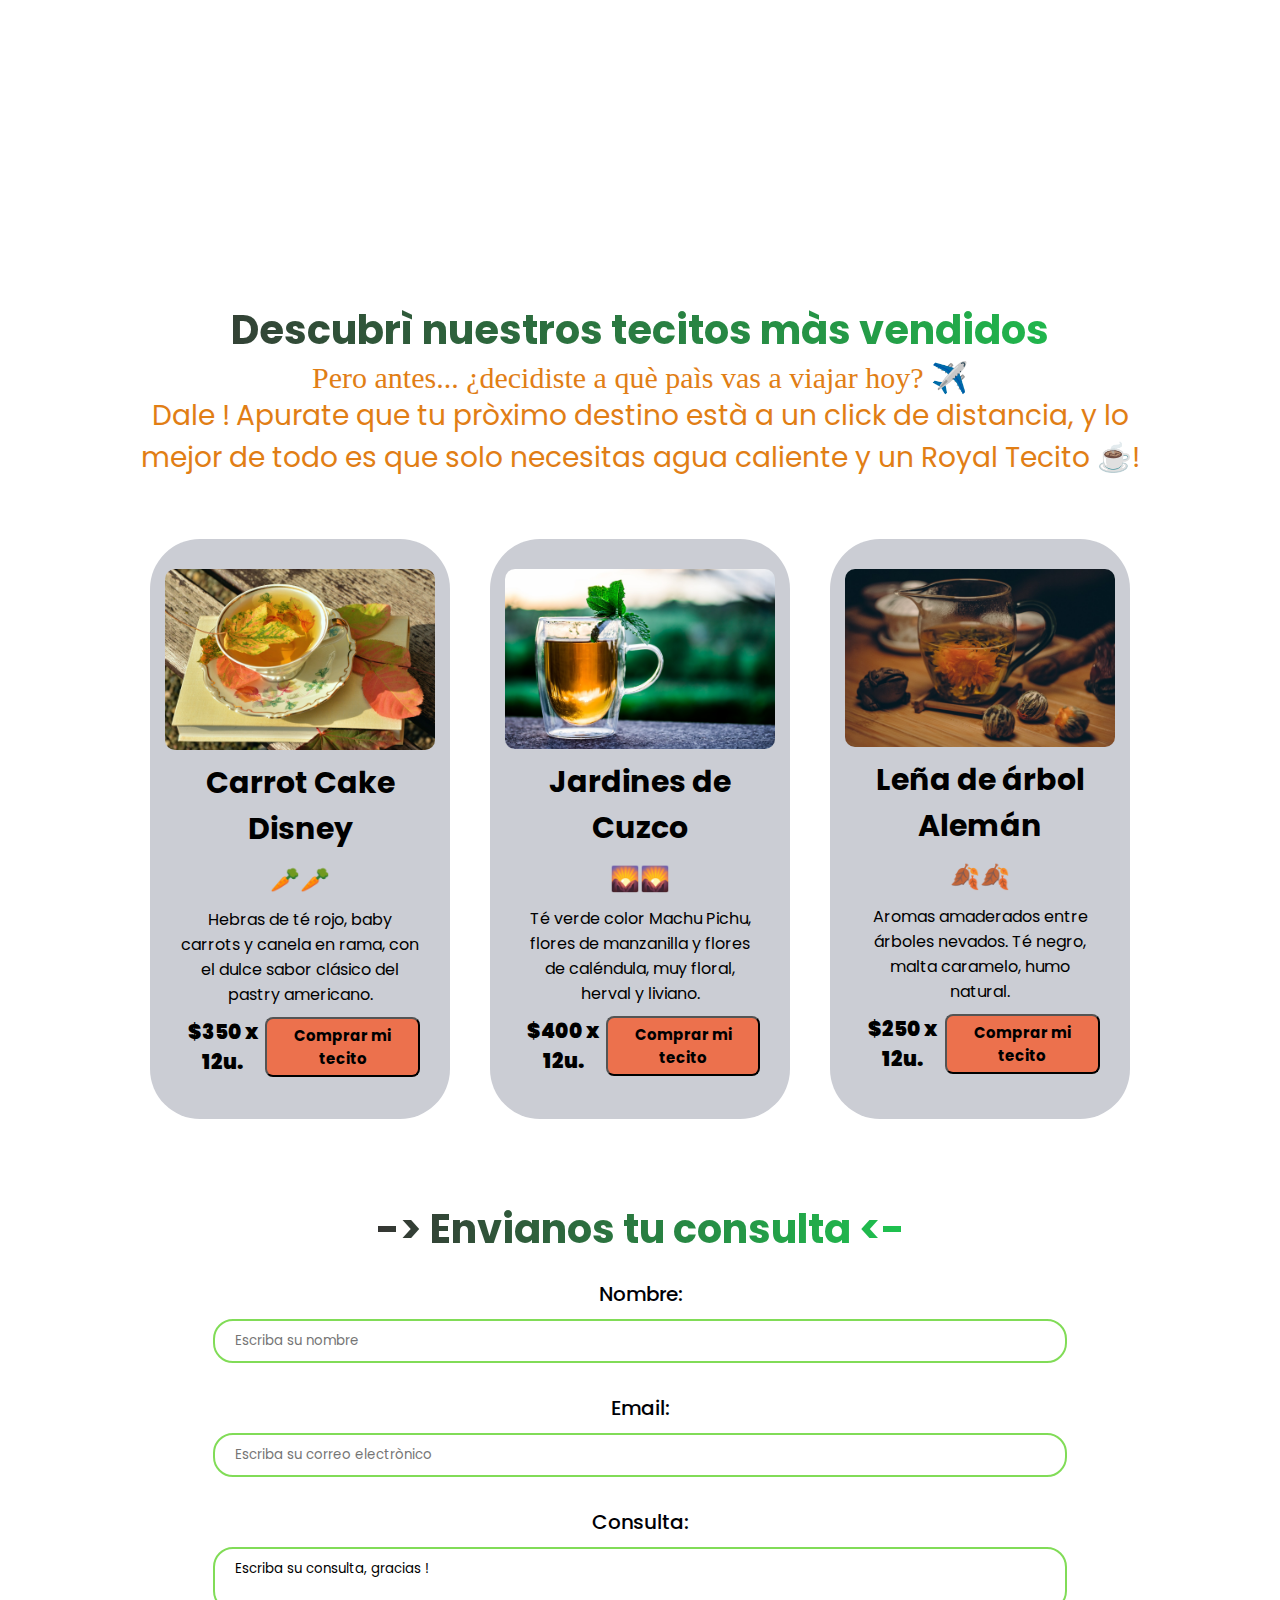
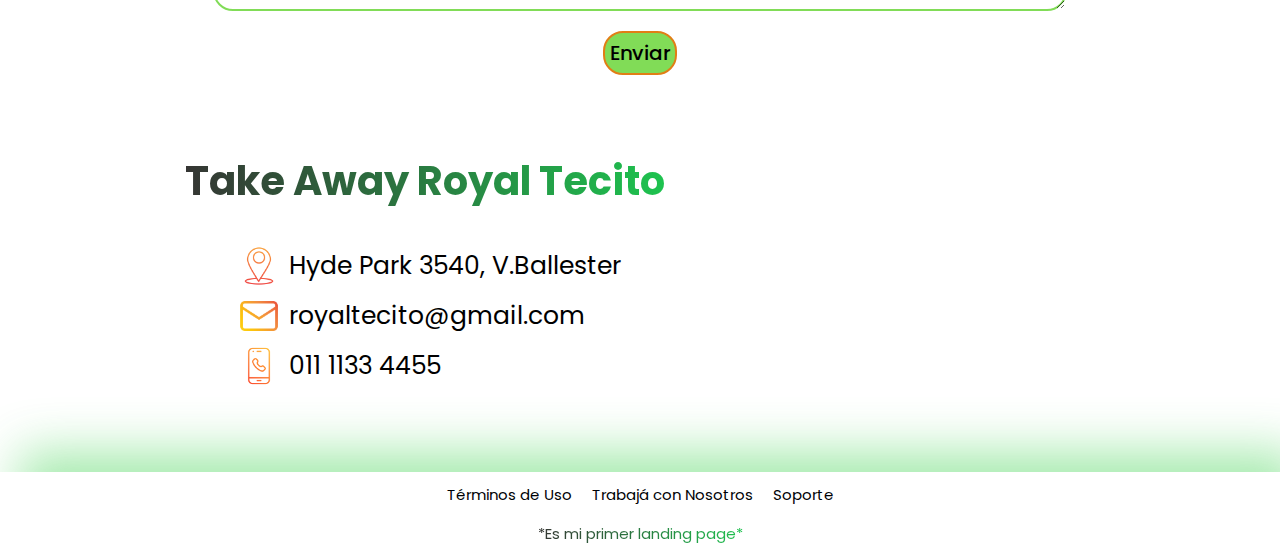
==== commit a7ceff63: "Login y Register" ====
--- a/index.html
+++ b/index.html
@@ -26,7 +26,7 @@
             <li><a href="#tecitos">Tecitos</a></li><!--Envolvemos el texto en la etiqueta A-->
             <li><a href="#contact_us">Contacto</a></li>
             <li><a href="./register.html">Registro</a></li>
-            <li><a href="#">Iniciar sesión</a></li>
+            <li><a href="./login.html">Iniciar sesión</a></li>
         </ul>
        
     </nav>
@@ -79,7 +79,7 @@
         <div class="tecitos-info">
             <h2> Descubrì nuestros tecitos màs vendidos</h2>
             
-            <p> <em>Pero antes... ¿decidiste a què paìs vas a viajar hoy? ✈️ </p> </em>
+            <p> Pero antes... ¿decidiste a què paìs vas a viajar hoy? ✈️ </p>
                 <span>Dale ! Apurate que tu pròximo destino està a un click de distancia,
                 y lo mejor de todo es que solo necesitas agua caliente y un Royal Tecito ☕️! </span> 
                 </div>
--- a/styles.css
+++ b/styles.css
@@ -3,10 +3,12 @@
 :root {
     /* bg colors */
     --background: #000105;
-    --primary: #000000;
     --secondary: #81dc57;
     --btn-bg: #e17e15;
     --nav: #ffffff;
+    --box-shadows: 0 20px 20px rgba(53, 152, 65, 0.4);
+    --boxshadowfooter: 20px -20px 50px rgba(53, 209, 71, 0.45);
+    --gradientback: linear-gradient(90deg, #353533 0%, #1ec34f 100%);
 
     /* Text colors */
     --text-clar: #a8eebd;
@@ -43,7 +45,7 @@
     position: fixed;
     top: 0;
     z-index: 2;/*Indica la posición respecto a otro elemento*/
-    box-shadow: 0 20px 20px rgba(53, 152, 65, 0.4);
+    box-shadow: var(--box-shadows);
 }
 /*Llamo a la clase LOGO*/
 .logo_royaltecito{
@@ -60,14 +62,14 @@
 
 
 .navbar_list{
-    gap: 50px;
+    gap: 30px;
 }
 /*Le voy a indicar que a mi contenedor NABVAR LIST y dentro de el a la etiq A le aplique los siguientes estilos*/
 .navbar_list a{
    /* color: var(--secondary);*/
     font-size: 20px;
     font-weight: 600;
-    background:  linear-gradient(90deg, #353533 0%, #1ec34f 100%);
+    background: var(--gradientback);
     -webkit-background-clip: text;
   color: transparent;  
 }
@@ -143,7 +145,7 @@
 
 .hero-info a {
     color: var(--text-white);
-    background-color: var(--primary);
+    background-color: var(--background);
     width: 150px;
     padding: 10px 10px;
     border-radius: 10px;
@@ -226,7 +228,7 @@
 
 .tecitos-info h2 { /*Le doy formato al Titulo nª2*/
     font-size: 40px;
-    background:  linear-gradient(90deg, #353533 0%, #1ec34f 100%);
+    background: var(--gradientback);
     -webkit-background-clip: text;
   color: transparent; 
 
@@ -237,10 +239,12 @@
 }
 .tecitos-info p {
     font-size: 30px;
+    font-family: 'Trebuchet MS'
 }
 
 .tecitos-info span {
      font-size: 28px;
+     
 }
 
 
@@ -361,7 +365,7 @@
         border-radius: 20px;
         margin-bottom: 20px;
         width: 100%;
-        }
+}
 }
 
 .formulario form {
@@ -433,7 +437,8 @@
     align-items: center;
     gap: 15px;
     padding: 10px 0 10px 0;
-    box-shadow: -20px -20px 50px rgba(53, 209, 71, 0.45);
+    box-shadow: var(--boxshadowfooter);
+   
 }
 
 footer a {
@@ -449,7 +454,7 @@
 
 footer p {
     font-size: 15px;
-    background: linear-gradient(90deg, #353533 0%, #1ec34f 100%);
+    background: var(--gradientback);
    color: transparent;
    background-clip: text;
    -webkit-background-clip: text;
@@ -460,10 +465,11 @@
 .menu-label {
     display: none;
 }
-
-@media (max-width: 992px) {
+/*MEDIAQUERIES CSS PRINCIPAL */
+
+@media (max-width: 992px)  {
  
-    main {
+   main {
         max-width: 990px;
     }
 
@@ -472,9 +478,7 @@
     }
 
 
-  
-
-    .navbar_list{
+.navbar_list{
        position: absolute;
         top: 90px;
         right: 5%;
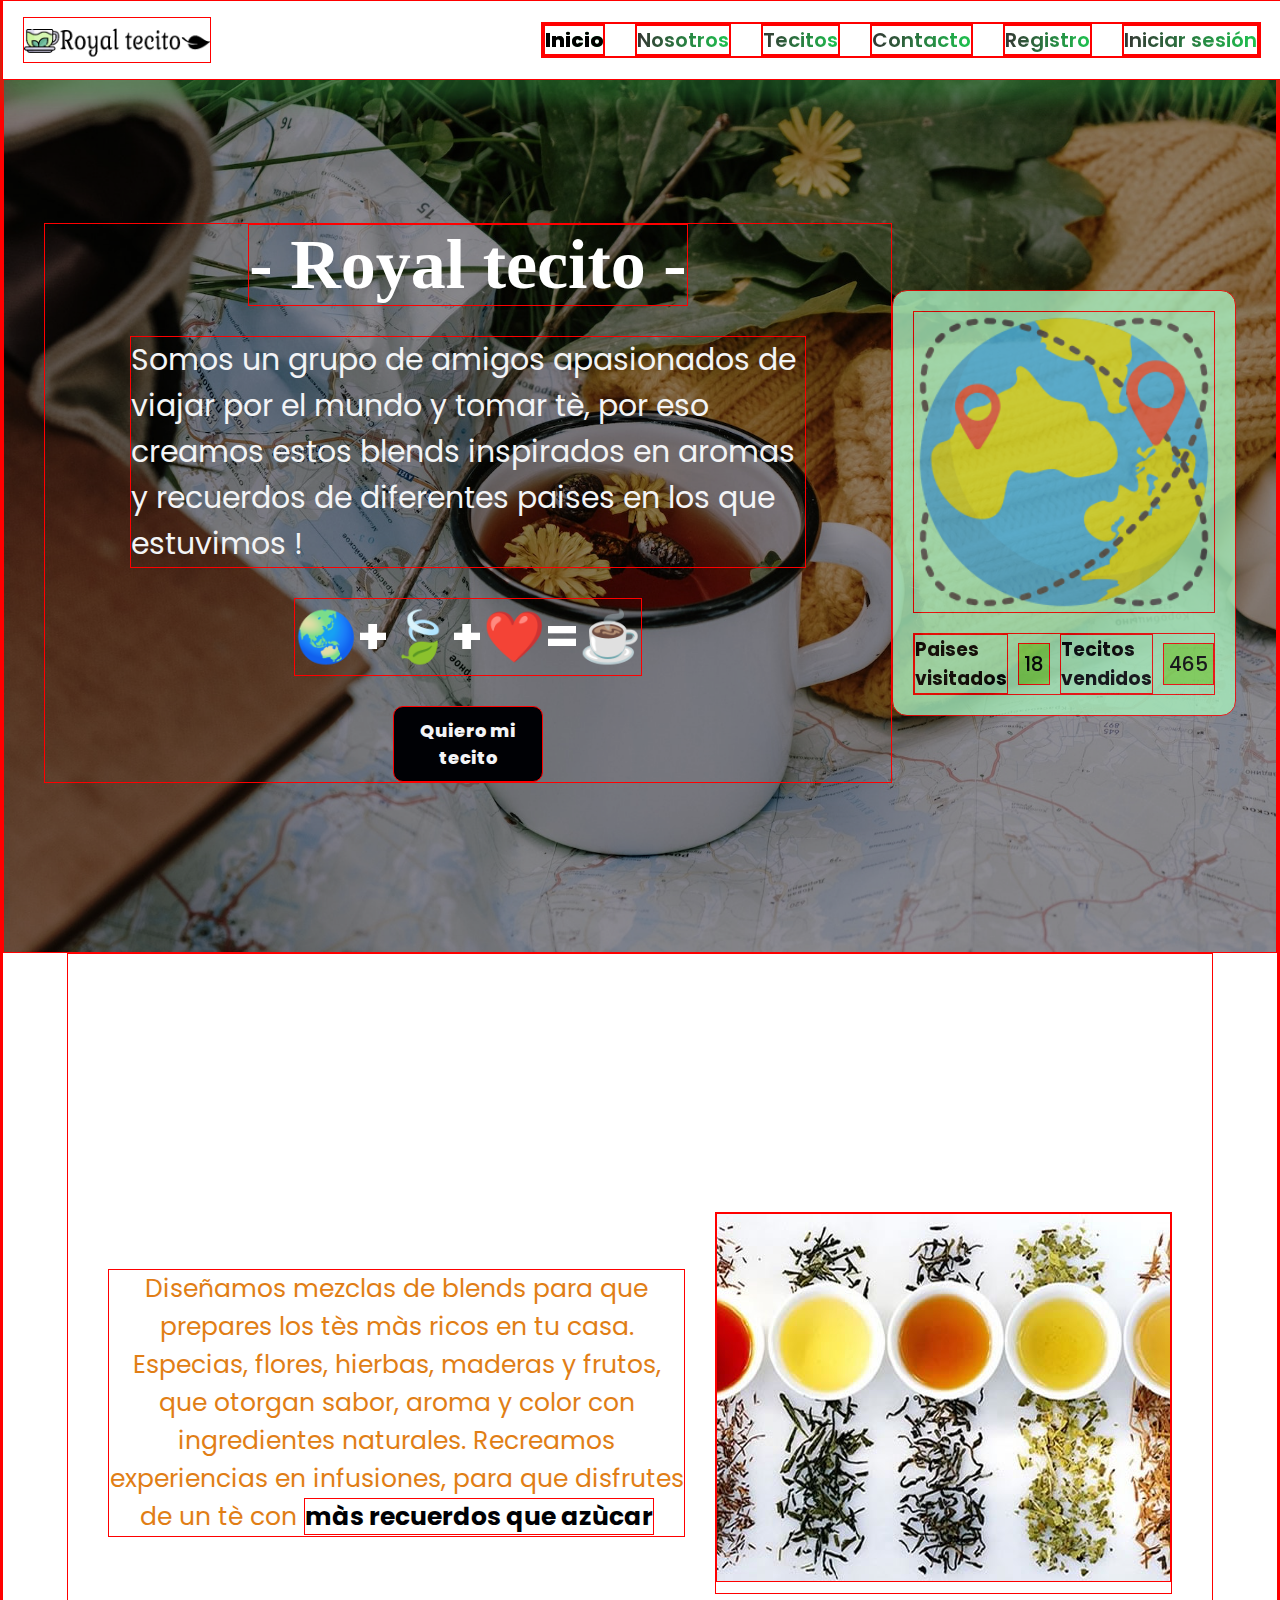
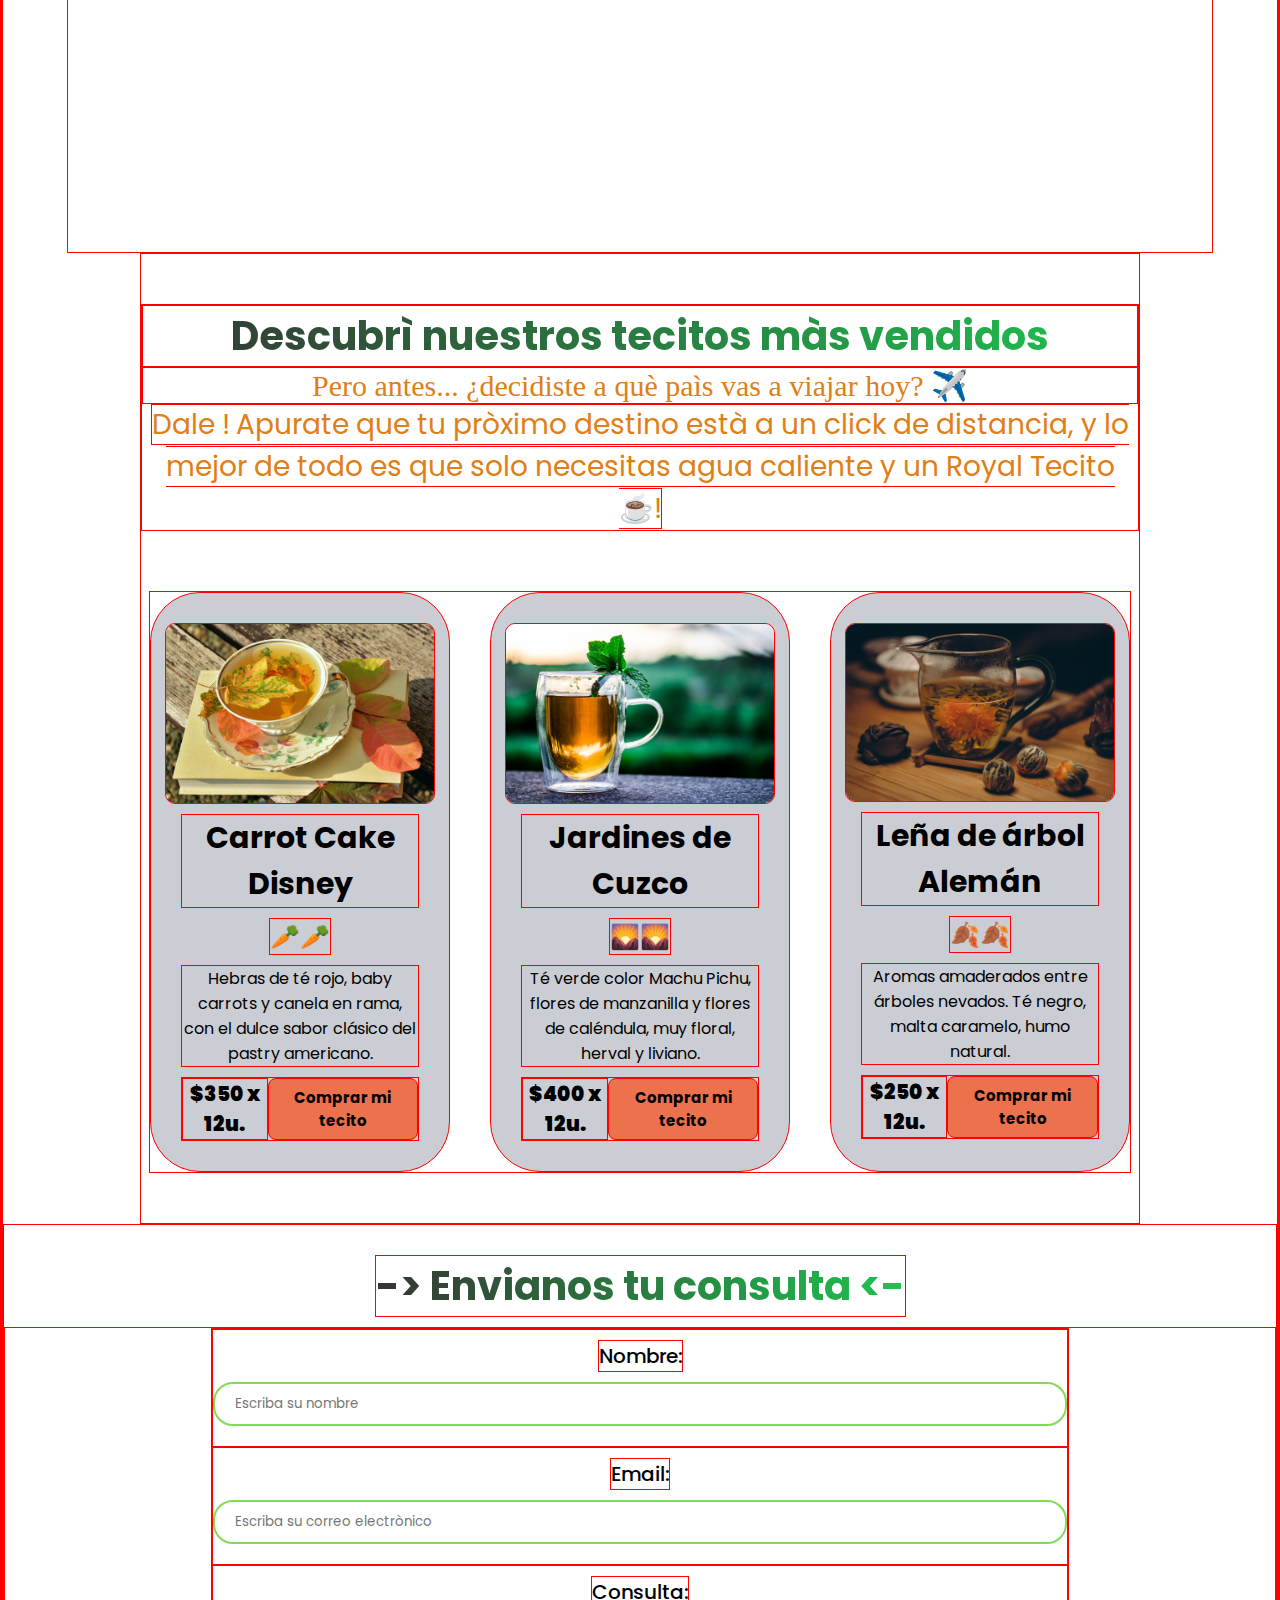
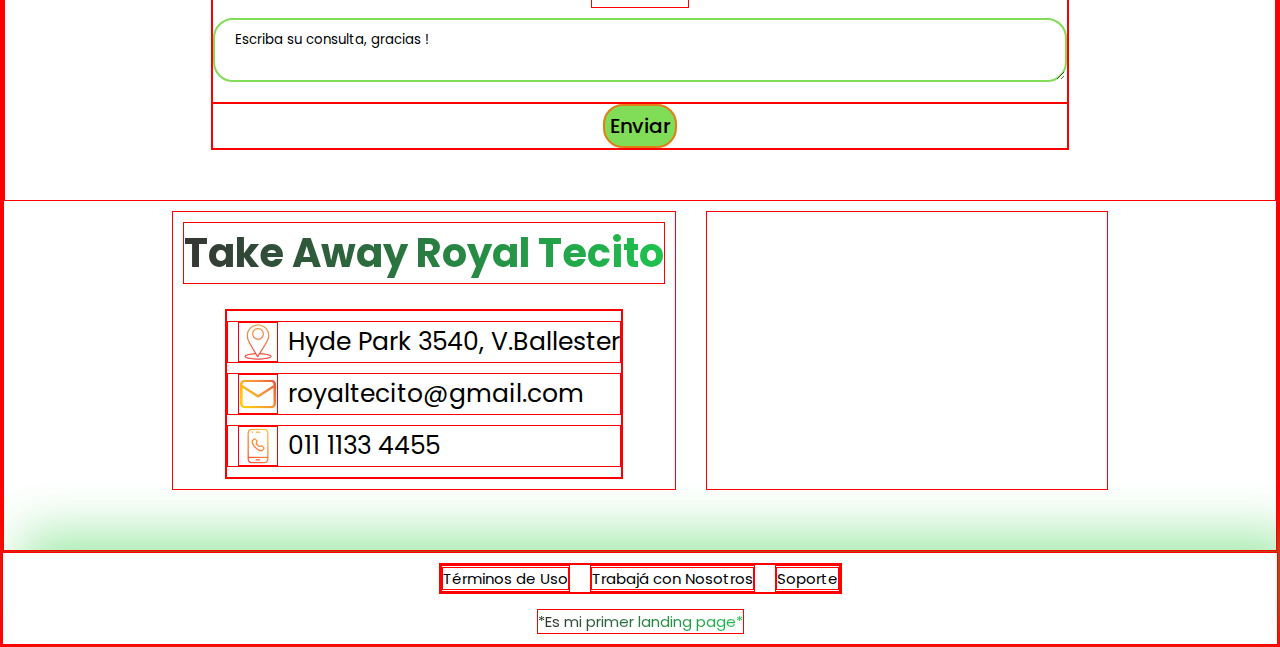
==== commit ff53055e: "Mediaqueries" ====
--- a/index.html
+++ b/index.html
@@ -6,7 +6,7 @@
     <meta name="viewport" content="width=device-width, initial-scale=1.0">
     <title>Mi primer Landing Page</title>
     <link rel="stylesheet" href="styles.css">
-    <link rel="stylesheet" href="./mediaqueries.css">
+    
 </head>
 <body>
 
@@ -41,7 +41,7 @@
                     <h1> - Royal tecito - </h1>
                     <p> Somos un grupo de amigos apasionados de viajar por el mundo y tomar tè, por eso creamos estos blends inspirados
                         en aromas y recuerdos de diferentes paises en los que estuvimos ! </p>
-                        <h1> 🌏+🍃+❤️=☕️ </h1>
+                        <h2> 🌏+🍃+❤️=☕️ </h2>
                     
                     <a href="#"> Quiero mi tecito </a> <!--Agrego enunciado de boton-->
                 </div>
@@ -67,9 +67,9 @@
             Especias, flores, hierbas, maderas y frutos, que otorgan sabor, aroma y color con ingredientes naturales.
             Recreamos experiencias en infusiones, para que disfrutes de un tè con <span> màs recuerdos que azùcar </span> 
         </p>
-        <div class="imgsectionnostros "></div>
+        <div class="imgsectionnosotros ">
         <img src="./assets/img/imagennosotros.jpg" alt="Imagen section nosotros">
-
+    </div>
     </section>
         
  <!--SECTION TECITOS -->
--- a/styles.css
+++ b/styles.css
@@ -24,7 +24,7 @@
     font-family: "Poppins", sans-serif;
     text-decoration: none;
     list-style-type: none;
-    /*border: 1px solid red;*/
+    border: 1px solid red;
     }
 
     html {
@@ -143,6 +143,10 @@
 
 }
 
+.hero-info h2 {
+    font-size: 50px;
+    color: var(--nav);
+}
 .hero-info a {
     color: var(--text-white);
     background-color: var(--background);
@@ -194,7 +198,7 @@
     align-items: center;
     justify-content: center;
     padding: 0 40px ;
-    width: 100%;
+    width: 90%;
     font-size: 25px;
     text-align: center;
     gap: 30px;
@@ -465,34 +469,27 @@
 .menu-label {
     display: none;
 }
+
 /*MEDIAQUERIES CSS PRINCIPAL */
 
-@media (max-width: 992px)  {
+@media screen and (max-width: 992px)  {
+
+    .full-height {
+        min-height: 0%;
+    }
  
-   main {
-        max-width: 990px;
-    }
-
-header {
-        max-width: 992px;
-    }
-
-
-.navbar_list{
+ .navbar_list{
        position: absolute;
-        top: 90px;
+        top: 78px; 
         right: 5%;
-        max-width: 992px;
         flex-direction: column;
-        background-color: var(--secondary);
-        border: 2px solid var(--bg-azul-10);
-        border-top: 0;
-        border-radius: 0 0 15px 15px;
-        align-items: flex-start;
+        background-color: var(--text-clar);
+        border: 3px solid var(--btn-bg);
+        border-radius: 0 0 25px 25px;
         padding: 20px 20px;
-        gap: 10px;
-        z-index: 2;
-        display: none ;
+        gap: 15px;
+        /*z-index: 2;*/
+        display: none; 
     }
 
     .menu-label {
@@ -503,109 +500,116 @@
     }
 
     .menu-label img {
-        height: 30px;
-        width: 30px;
+        height: 45px;
+        width: 50px;
     }
 
     /*Le voy a decir que cuando el menu toggle este chequeado, desplaze la clase navbar list*/
     #menu-toggle:checked+.navbar_list {
         display: flex;
-    }
-
-
-    #hero,
-    .full-height {
-        max-width: 900px;
-        min-width: unset;
-    }
-
-    #descripcion {
-        max-width: 900px;
-    }
+}
+
+/* ARREGLO SECTION HERO QUE SE ROMPE ENTRE 992 Y 768 */
+#hero {
+    padding: 40px;
+    margin-top: 50px;
+    display: flex; 
+    flex-direction: column;
+    text-align: center;
+    gap: 30px;
+}
+
+.hero-card {
+    align-items: center;
+    flex-direction: row;
+}
+
+.hero-card-info {
+    flex-direction: column;
+}
+
+.hero-card img {
+    width: 50%;
+}
+
+
+/* ARREGLO SECTION NOSOTROS QUE SE ROMPE ENTRE 992 Y 768 */
+#nosotros {
+    flex-direction: column;
+    padding-top: 25px;
+}
+
+.imgsectionnosotros  {
+width: 80%;
+
+}
+
+.imgsectionnosotros img {
+    width: 70%;
+
+}
+
 
     .cards-container {
-        max-width: 900px;
-    }
-
-    #contact_us {
-        max-width: 900px;
-    }
+         padding: 0 25px;
+}
+
+    .tecitos-info {
+    
+    padding: 0 20px;
+}
+
+.datos_contacto {
+    padding: 0 0 20px 0;
+}
+
 }
 
 /*MOBILE*/
-/*
+
 @media (max-width: 576px) {
-    header{
-        max-width: 576px;/*Indico que el header se estire al 100%
+
+    .hero-info h1 {
+        font-size: 50px;
+    }
+
+    .hero-info p {
+        font-size: 20px;
+        width: 100%;
+    }
+
+    .hero-info h2 {
+        font-size: 45px;
+    }
+
+    .imgsectionnosotros img {
+        width: 100%;
+    }
+
+    .info-card {
+        width: 100%;
+        height: 100%;
         
-}
-
-main {
-    max-width: 576px;
-}
-#hero {
-    margin-top: 100px; /*Le digo que quiero que comienze luego de que termina el header, misma altura que el hero
-    max-width: 576px;
-   flex-wrap: wrap;
-
-}
-
-
-.hero-info {
-    width: 100%;
-    align-items: center;
-}
-
-.hero-info h1 {
-width: 80%;
-min-width: unset;
-}
-
-
-#descripcion {
-    max-width: 500px;
-   
-}
-#descripcion h2 {
-    width: 100%;
-    text-align: center;
-   
-}
-
-
-#contact_us {
-    flex-direction: column;
-    flex-wrap: wrap;
-    gap: 20px;
-    text-align: center;
-   
-}
-
-.datos_contacto {
-    align-items: center;
-    gap: 30px;
-}
-
-.datos_contacto h2 {
-    align-items: center;
-    text-align: unset;
-}
-
-
-.datos_list li {
-    text-align: justify;
-   
-}
-
-iframe {
-    max-width: 90%;
-}
-
-.footer-links {
-    flex-direction: column;
-    text-align: center;
-}
-
-}
-
-*/+    }
+
+    .info-card img {
+        width: 400px;
+    }
+
+    .info-card p {
+        font-size: 20px;
+    }
+
+    .comprar_tecito {
+        font-size: 20px;
+        font-weight: 900;
+        display: flex;
+        flex-direction: column;
+        gap: 10px;
+    }
+
+    .comprar_tecito button {
+        font-size: 20px;
+    }
+}
+    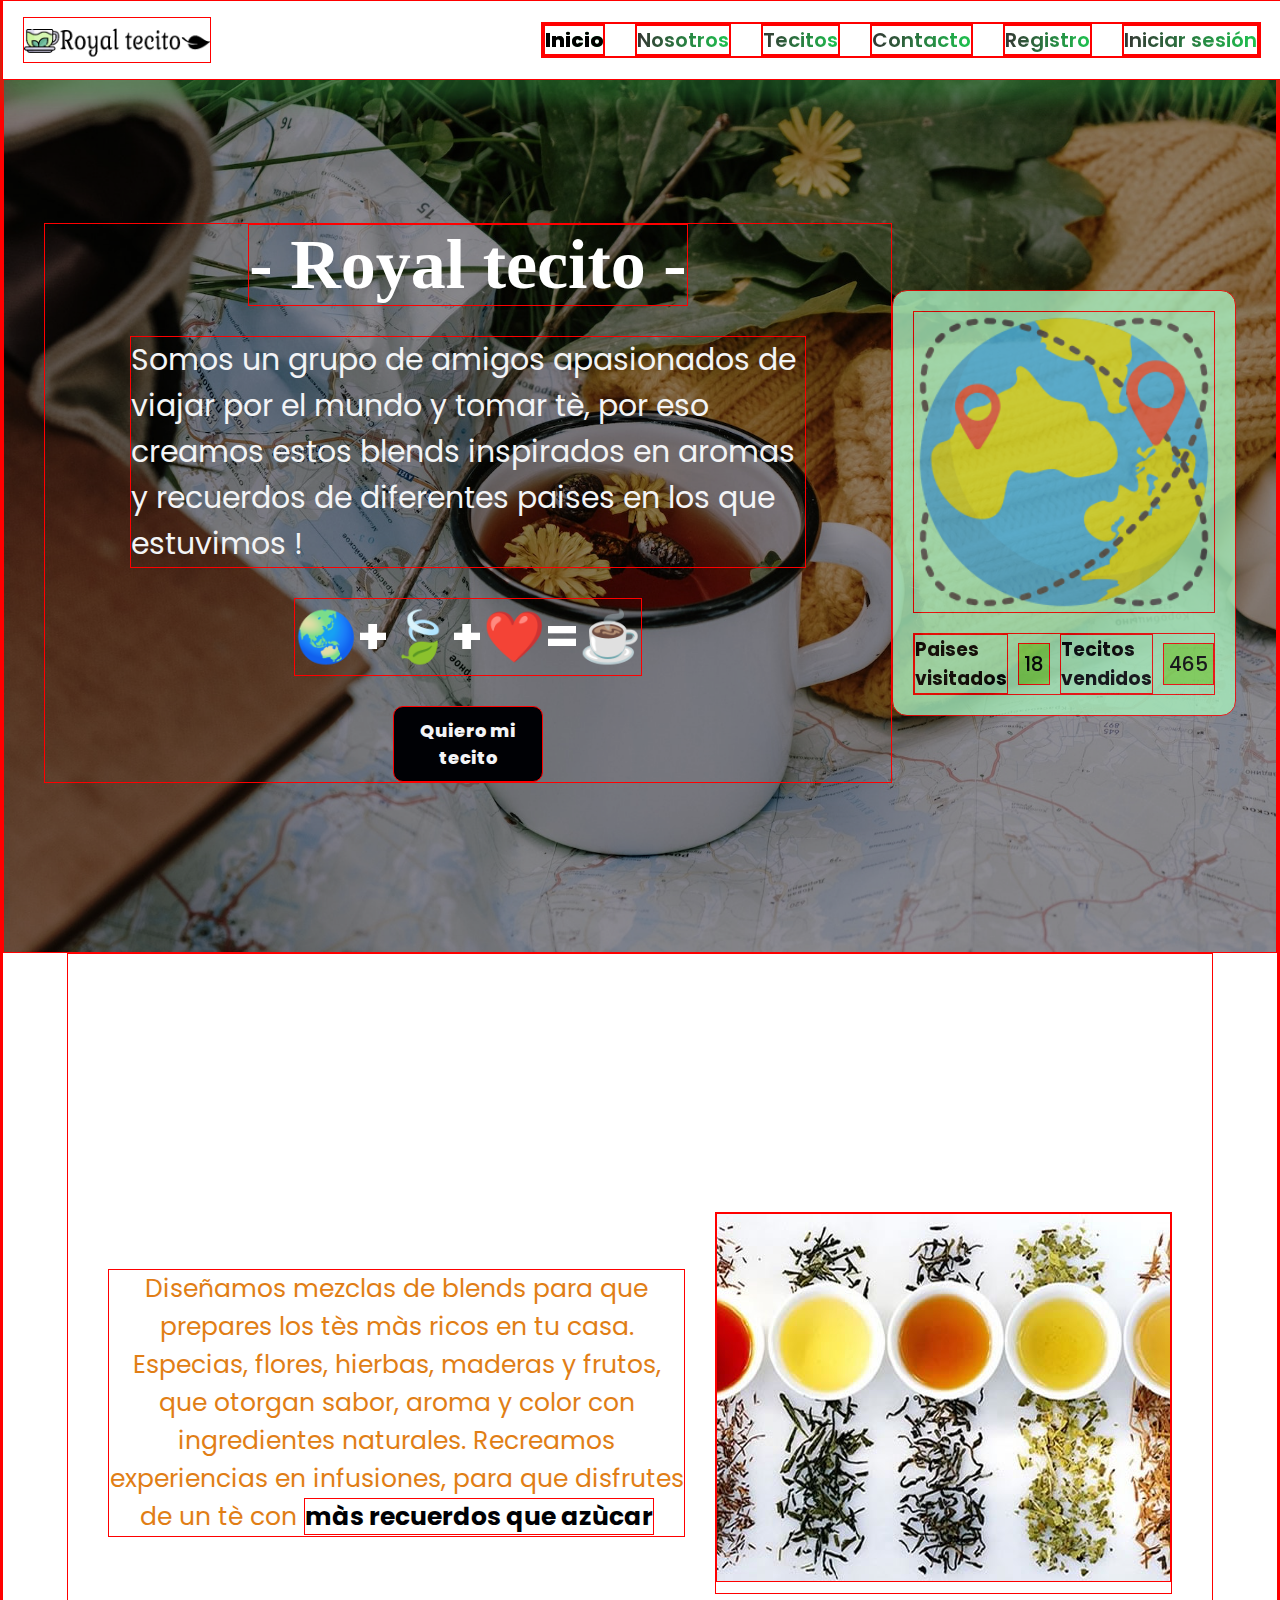
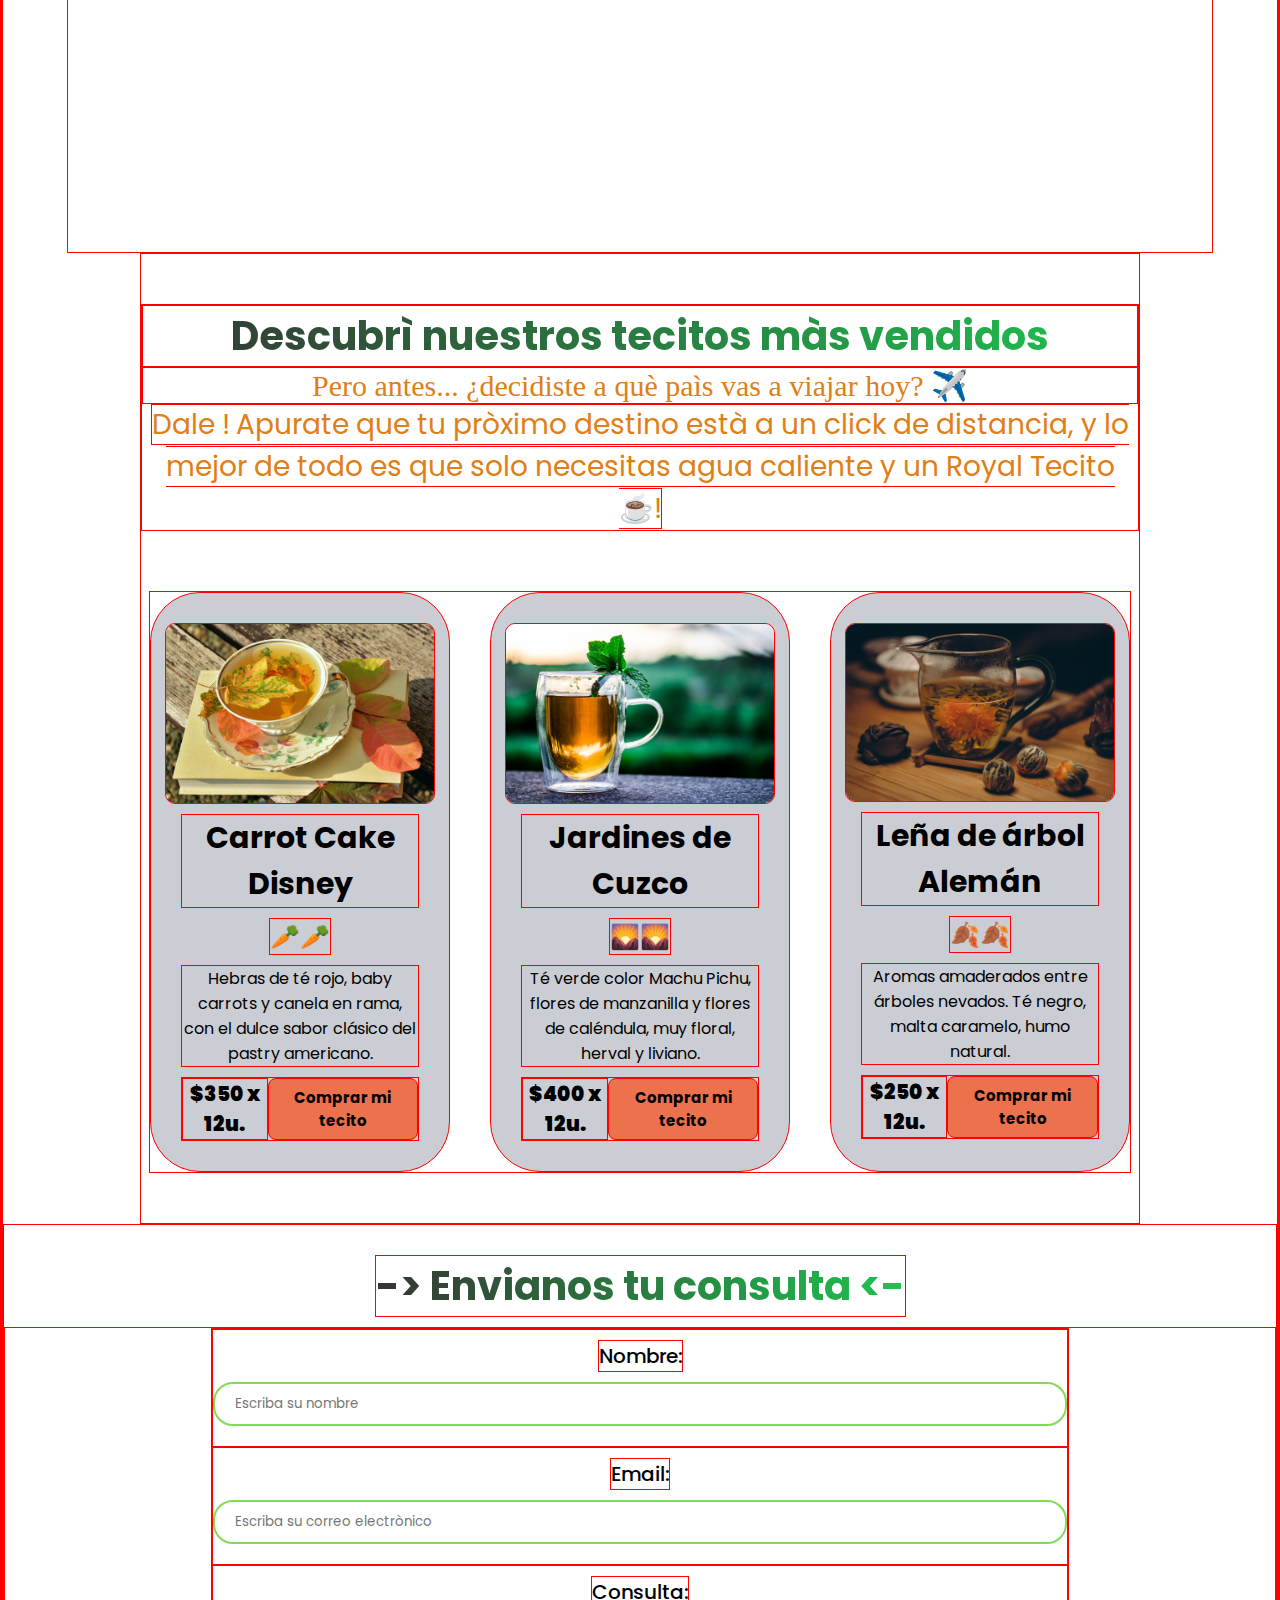
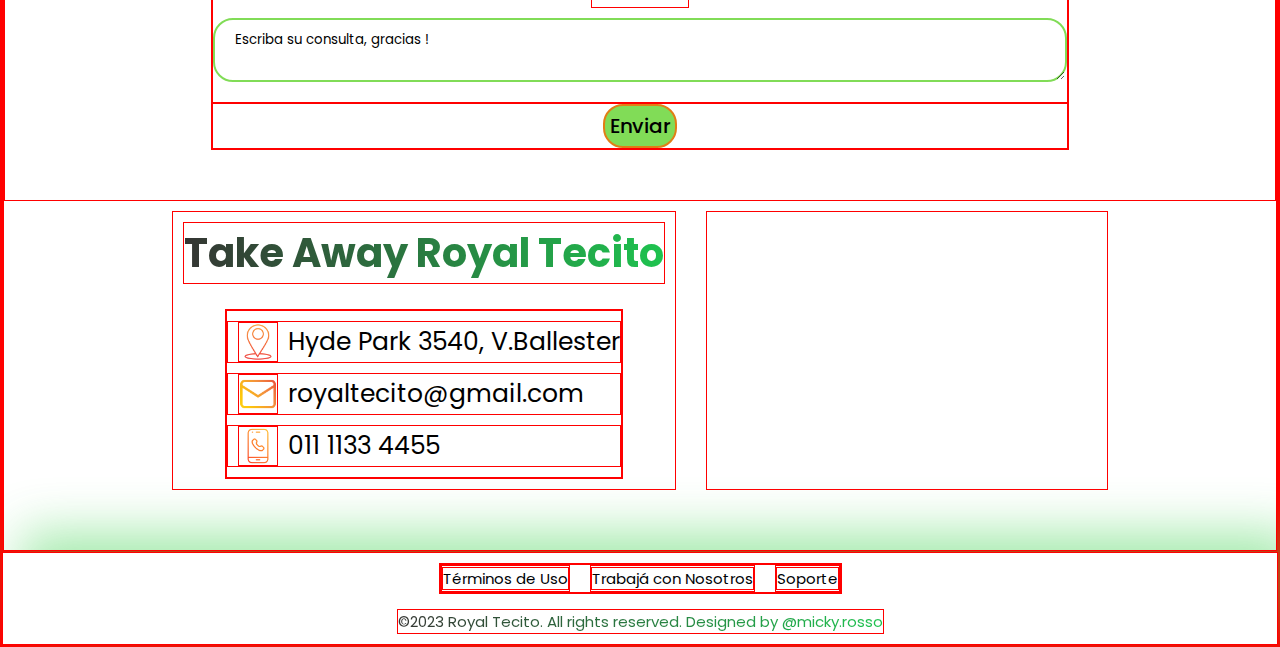
==== commit c58a312b: "Hasta problema footer" ====
--- a/index.html
+++ b/index.html
@@ -181,8 +181,8 @@
             <li><a href="#">Trabajá con Nosotros</a></li>
             <li><a href="#">Soporte</a></li>
           </ul>
-        </div>
-        <p> *Es mi primer landing page*</p>
+       </div>
+        <p> ©2023 Royal Tecito. All rights reserved. Designed by @micky.rosso</p>
     </footer>
 </body>
 </html>--- a/styles.css
+++ b/styles.css
@@ -472,7 +472,7 @@
 
 /*MEDIAQUERIES CSS PRINCIPAL */
 
-@media screen and (max-width: 992px)  {
+@media screen and (max-width: 992px) {
 
     .full-height {
         min-height: 0%;
@@ -519,6 +519,7 @@
     gap: 30px;
 }
 
+
 .hero-card {
     align-items: center;
     flex-direction: row;
@@ -532,7 +533,6 @@
     width: 50%;
 }
 
-
 /* ARREGLO SECTION NOSOTROS QUE SE ROMPE ENTRE 992 Y 768 */
 #nosotros {
     flex-direction: column;
@@ -545,7 +545,7 @@
 }
 
 .imgsectionnosotros img {
-    width: 70%;
+    width: 85%;
 
 }
 
@@ -565,51 +565,112 @@
 
 }
 
-/*MOBILE*/
-
-@media (max-width: 576px) {
+
+                     /*MEDIA 768 */
+
+
+@media screen and (max-width: 768px){
+
+    .menu-label img {
+        width: 80%;
+    }
 
     .hero-info h1 {
-        font-size: 50px;
+        font-size: 60px;
     }
 
     .hero-info p {
-        font-size: 20px;
-        width: 100%;
-    }
-
-    .hero-info h2 {
-        font-size: 45px;
+        font-size: 25px;
+        width: 90%;
+        color: var(--text-white);
     }
 
     .imgsectionnosotros img {
         width: 100%;
     }
 
-    .info-card {
+    .tecitos-info p,
+    .tecitos-info span {
+        font-size: 25px;
+        margin: 25px 10px;
+    }
+
+    #contact_us h2 {
+        font-size: 35px;
+    }
+
+    .formulario {
+        width: 70%;
+    }
+    
+    .contacto_container li {
+        font-size: 20px;
+    }
+
+    .datos_contacto {
+        margin: 0;
+    }
+}
+
+                      /*MOBILE*/
+
+ @media (max-width: 576px) {
+
+    .hero-info h1 {
+        font-size: 40px;
+    }
+    
+    .hero-info h2 {
+        font-size: 35px;
+    }
+
+    .imgsectionnosotros {
         width: 100%;
-        height: 100%;
-        
-    }
-
-    .info-card img {
-        width: 400px;
-    }
-
-    .info-card p {
-        font-size: 20px;
-    }
-
-    .comprar_tecito {
-        font-size: 20px;
-        font-weight: 900;
+    }
+
+    #contact_us h2 {
+         text-align: center;
+    }
+
+    .mapa_contacto {
+        width: 75%;
         display: flex;
-        flex-direction: column;
-        gap: 10px;
-    }
-
-    .comprar_tecito button {
-        font-size: 20px;
-    }
-}
+    }
+
+    footer {
+        padding: 10px 15px;
+    }
+
+    .footer-links {
+       text-align: center;
+       gap: 10px;
+}
+
+    footer a {
+        font-size: 12px;
+    }
+
+    footer p {
+        font-size: 12px;
+        text-align: center;
+    }
+
+}
+       /* ------- MEDIAQUERI DEBAJO DE 411 */
+
+
+@media (max-width: 410px) {
+
+    main {
+    width: fit-content;
+}
+
+    #nosotros {
+        padding: 20px;
+    }
+
+ }
+       }
+
+   
     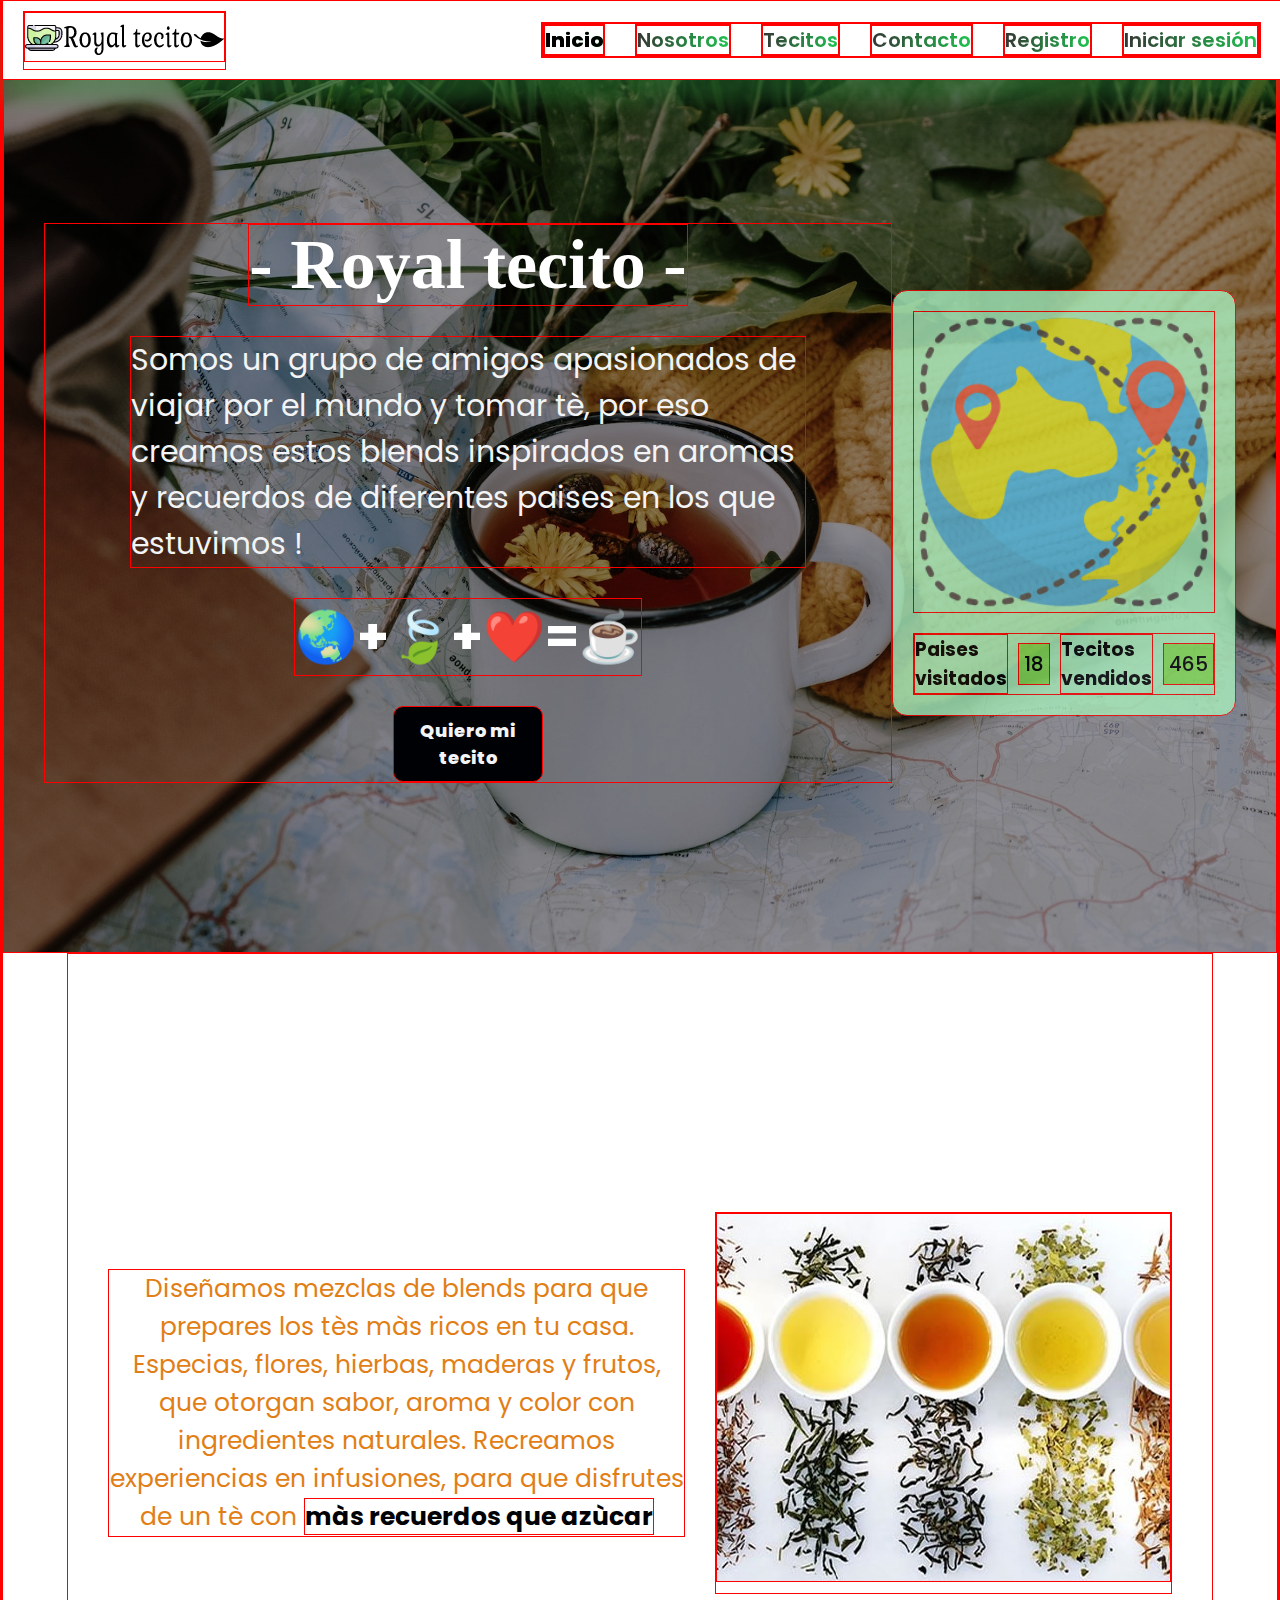
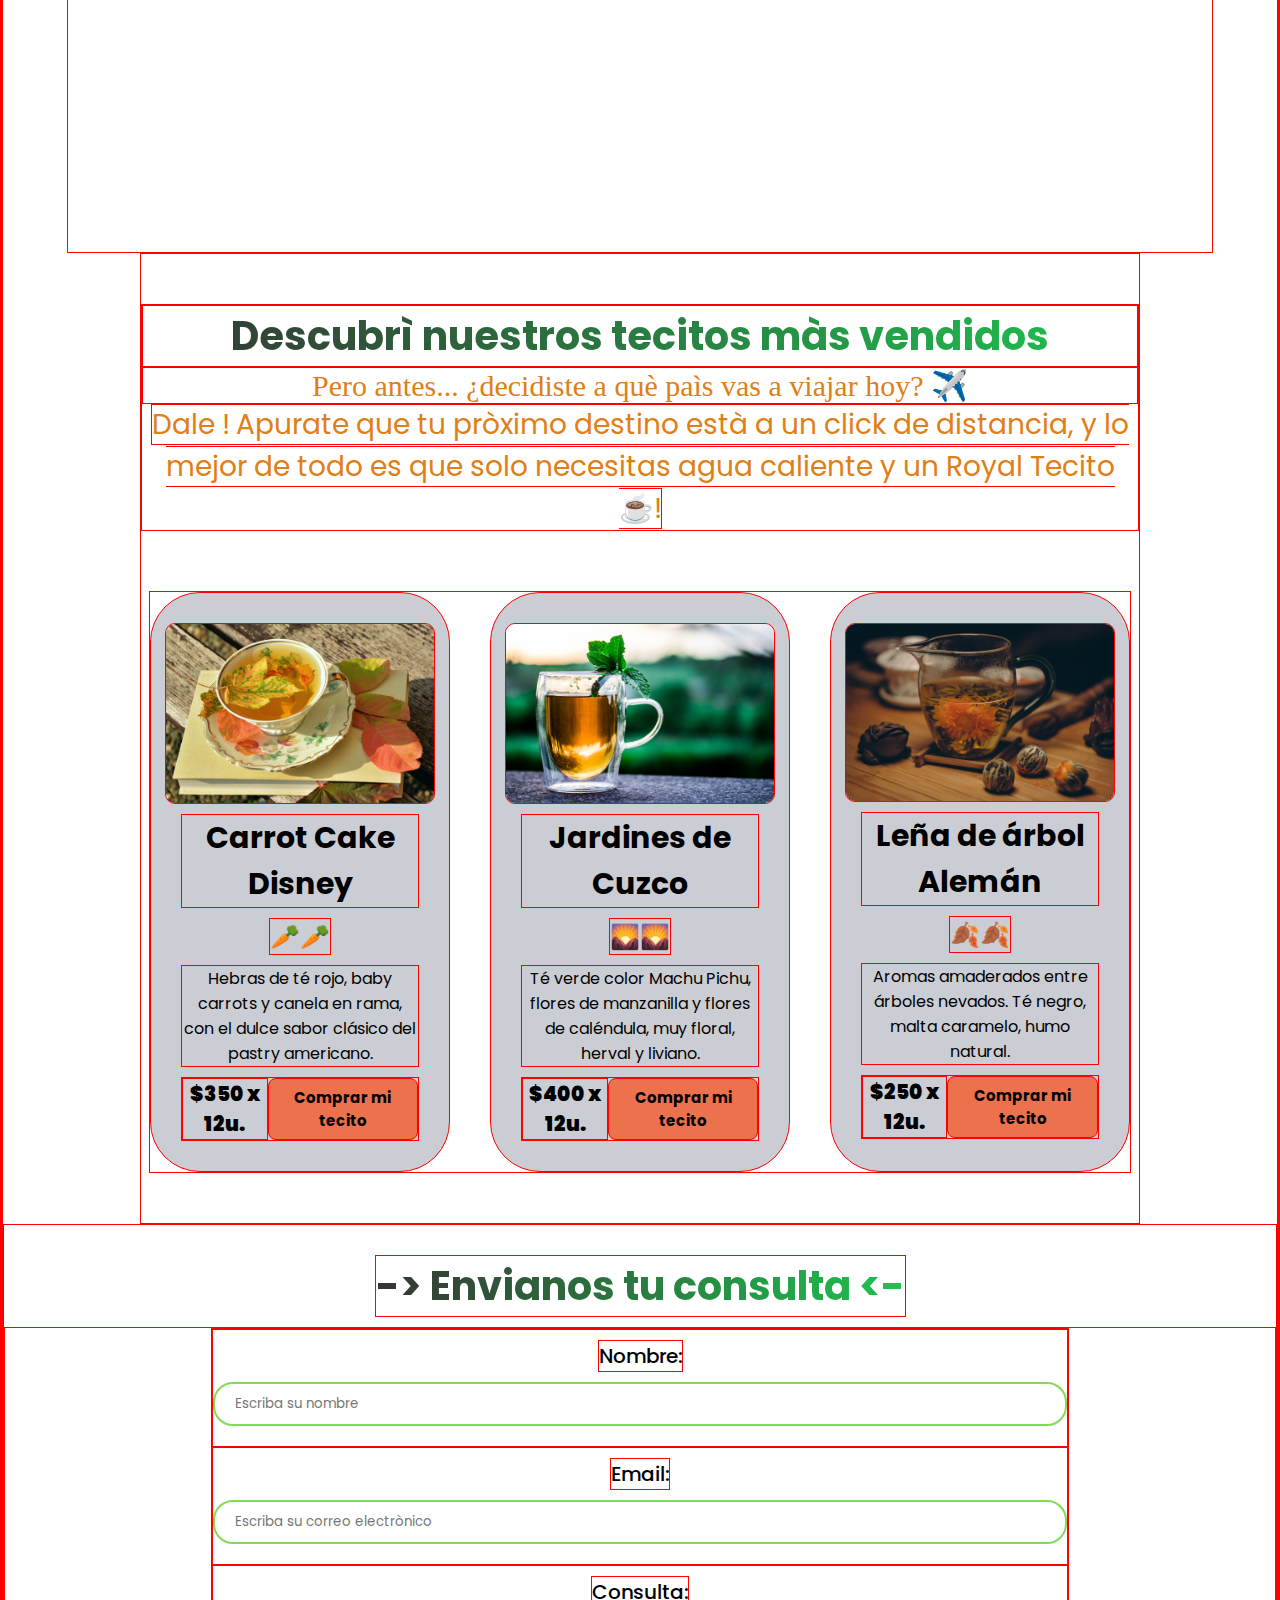
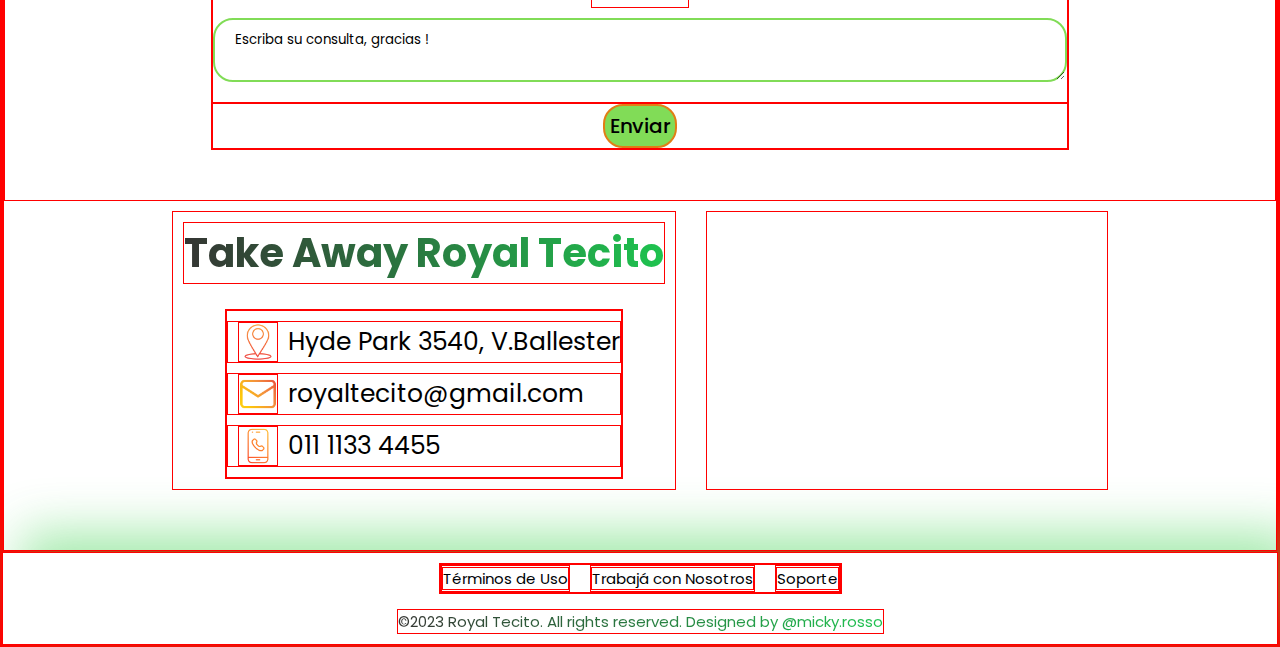
==== commit 6f25896b: "Mq Register" ====
--- a/index.html
+++ b/index.html
@@ -12,7 +12,7 @@
 
 <!-- SECTION HEADER CON NAVBAR-->
    <header> <!-- Contenedor principal con la imagen -->
-    <img src="./assets/img/Royaltecito.png" alt="Royaltecito CK" class="logo_royaltecito"> <!--Le agrego clase al logo para poder trabajar despues-->
+    <a href="./index.html"><img src="./assets/img/Royaltecito.png" alt="Royaltecito CK" class="logo_royaltecito"></a> <!--Le agrego clase al logo para poder trabajar despues-->
     <nav class="navbar"> <!--Etiqueta nav / Segundo contenedor -->
         <!-- Menù Hamburguesa-->
         <label for="menu-toggle" class="menu-label">
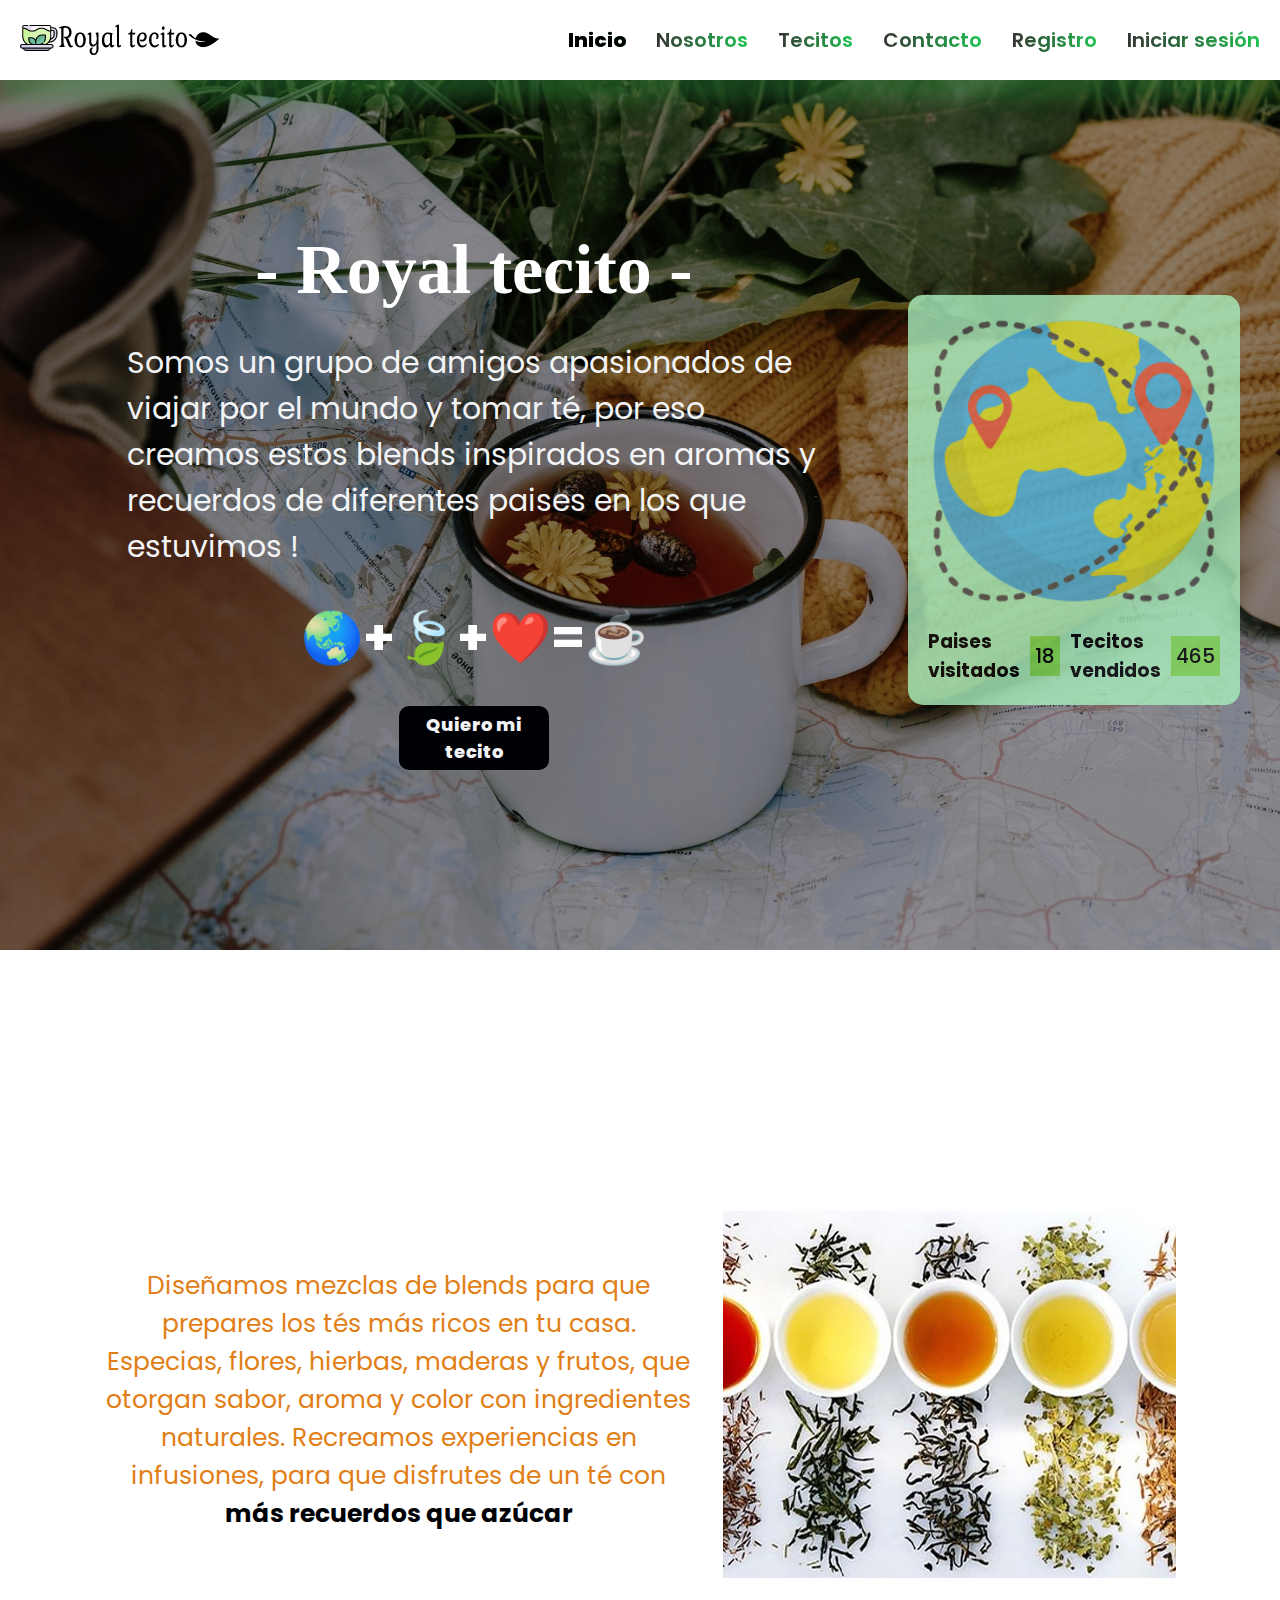
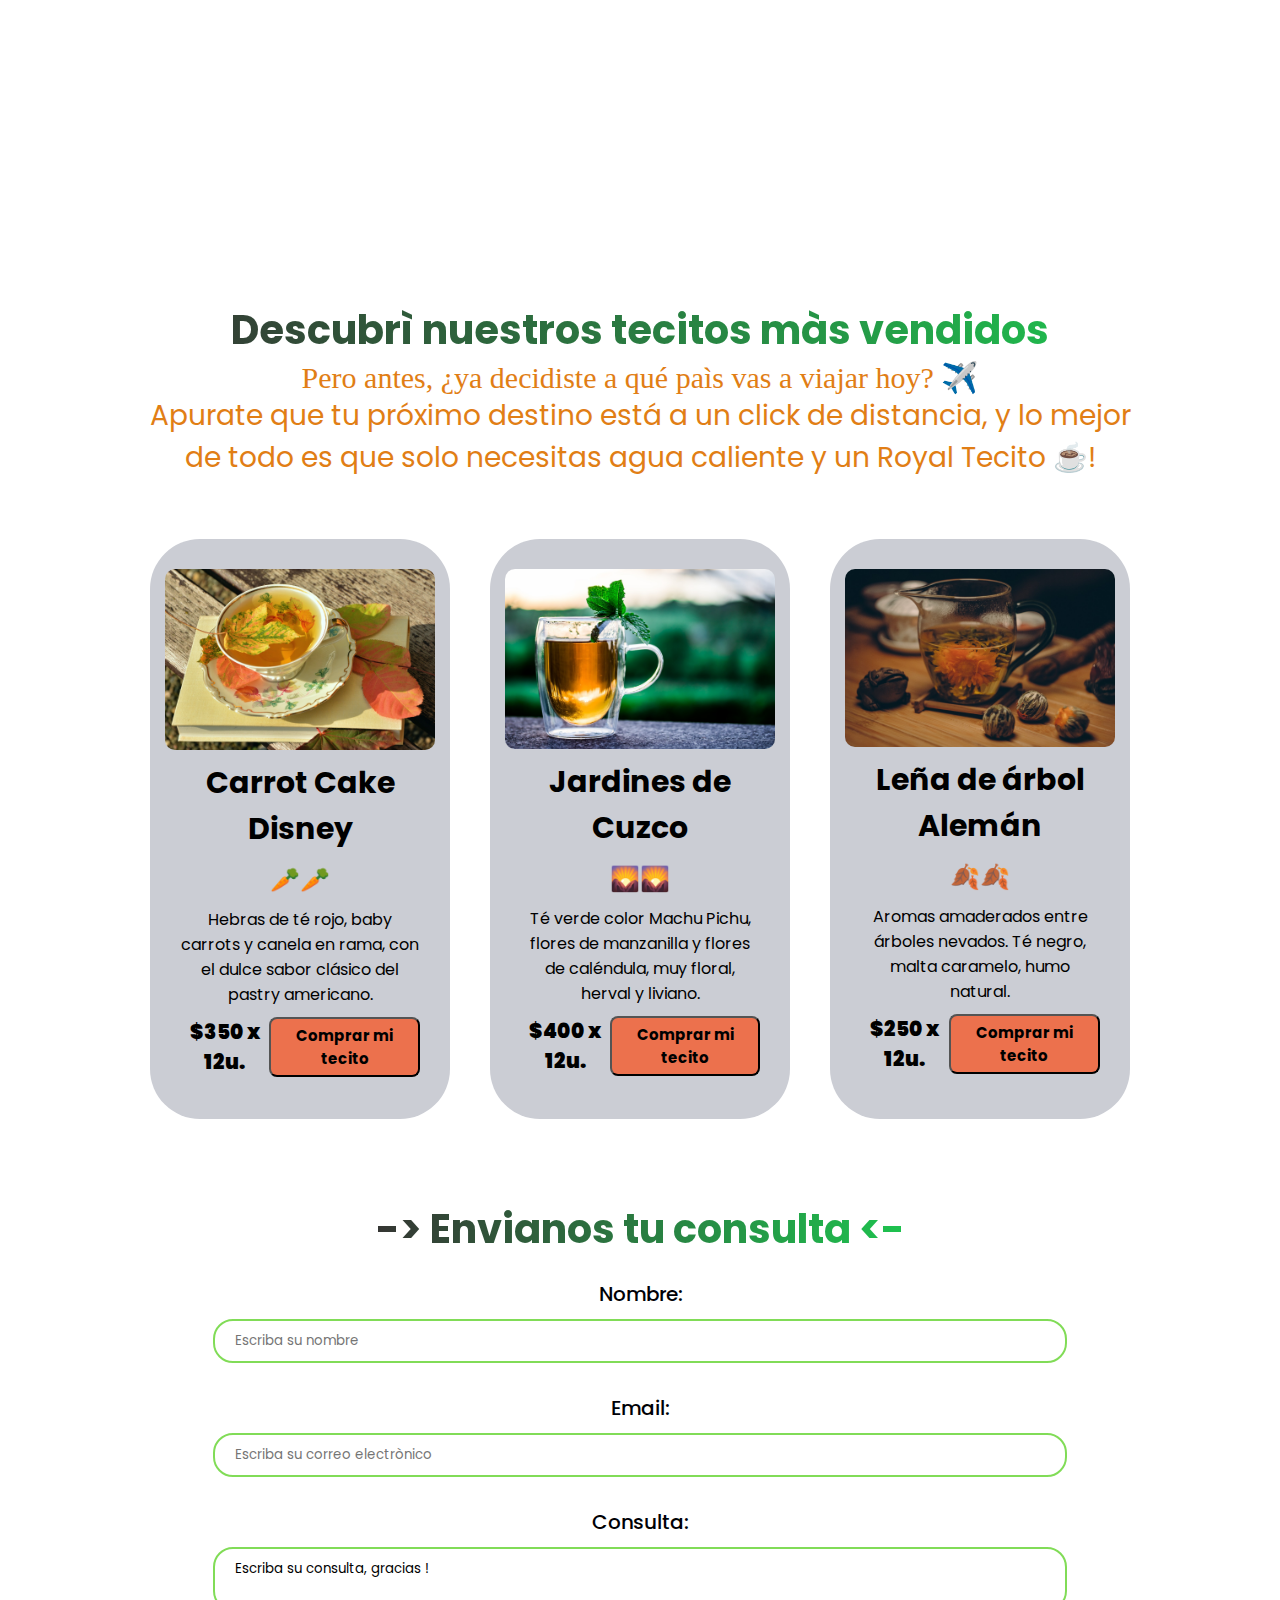
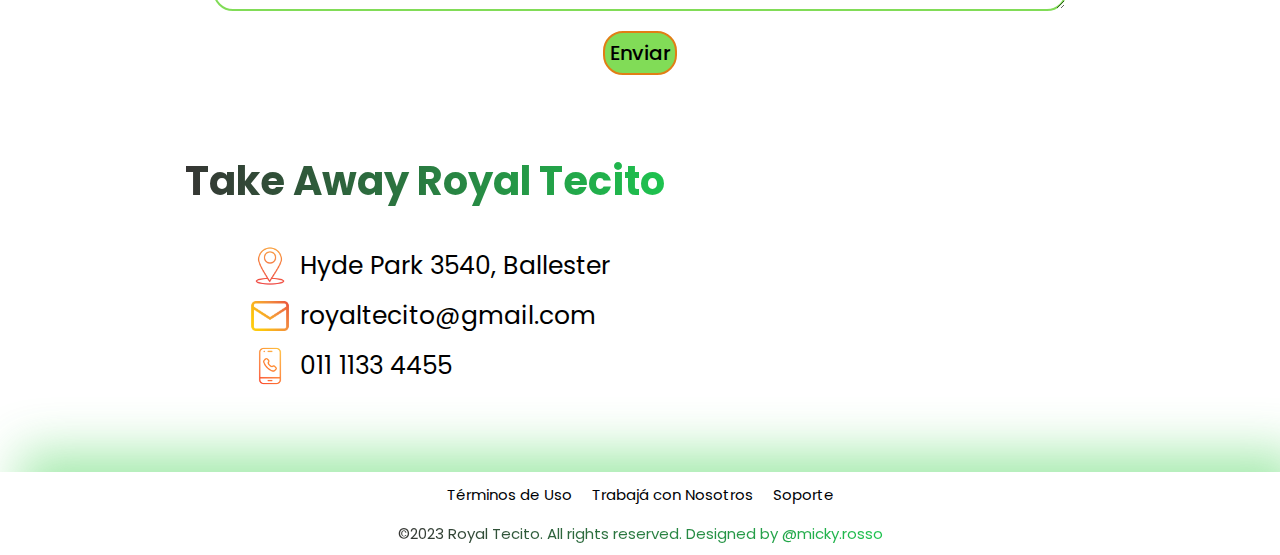
==== commit ace36e4d: "Animaciones" ====
--- a/index.html
+++ b/index.html
@@ -39,11 +39,11 @@
                 <div class="hero-info"> <!-- Primer contenedor-->
                     
                     <h1> - Royal tecito - </h1>
-                    <p> Somos un grupo de amigos apasionados de viajar por el mundo y tomar tè, por eso creamos estos blends inspirados
+                    <p> Somos un grupo de amigos apasionados de viajar por el mundo y tomar té, por eso creamos estos blends inspirados
                         en aromas y recuerdos de diferentes paises en los que estuvimos ! </p>
                         <h2> 🌏+🍃+❤️=☕️ </h2>
                     
-                    <a href="#"> Quiero mi tecito </a> <!--Agrego enunciado de boton-->
+                    <a href= "https://www.mercadolibre.com.ar/"> Quiero mi tecito </a> <!--Agrego enunciado de boton-->
                 </div>
             
                 <div class="hero-card">
@@ -63,9 +63,9 @@
         <!--SECTION NOSOTROS -->
     <section id="nosotros" class="full-height">
        <p>
-            Diseñamos mezclas de blends para que prepares los tès màs ricos en tu casa. 
+            Diseñamos mezclas de blends para que prepares los tés más ricos en tu casa. 
             Especias, flores, hierbas, maderas y frutos, que otorgan sabor, aroma y color con ingredientes naturales.
-            Recreamos experiencias en infusiones, para que disfrutes de un tè con <span> màs recuerdos que azùcar </span> 
+            Recreamos experiencias en infusiones, para que disfrutes de un té con <span> más recuerdos que azúcar </span> 
         </p>
         <div class="imgsectionnosotros ">
         <img src="./assets/img/imagennosotros.jpg" alt="Imagen section nosotros">
@@ -79,8 +79,8 @@
         <div class="tecitos-info">
             <h2> Descubrì nuestros tecitos màs vendidos</h2>
             
-            <p> Pero antes... ¿decidiste a què paìs vas a viajar hoy? ✈️ </p>
-                <span>Dale ! Apurate que tu pròximo destino està a un click de distancia,
+            <p> Pero antes, ¿ya decidiste a qué paìs vas a viajar hoy? ✈️ </p>
+                <span>Apurate que tu próximo destino está a un click de distancia,
                 y lo mejor de todo es que solo necesitas agua caliente y un Royal Tecito ☕️! </span> 
                 </div>
             
@@ -93,7 +93,7 @@
                     <p>Hebras de té rojo, baby carrots y canela en rama, con el dulce sabor clásico del pastry americano.</p>
             <div class="comprar_tecito">
                 <p>$350 x 12u.</p>
-                <button> Comprar mi tecito </button>
+               <a href="https://www.mercadolibre.com.ar/"><button> Comprar mi tecito </button></a>
             </div>
                 </div>
 
@@ -104,7 +104,7 @@
                     <p>Té verde color Machu Pichu, flores de manzanilla y flores de caléndula, muy floral, herval y liviano. </p>
                     <div class="comprar_tecito">
                         <p>$400 x 12u.</p>
-                        <button> Comprar mi tecito </button>
+                        <a href="https://www.mercadolibre.com.ar/"><button> Comprar mi tecito </button></a>
                     </div>
             </div>
             
@@ -115,7 +115,7 @@
                 <p>Aromas amaderados entre árboles nevados. Té negro, malta caramelo, humo natural.</p>
                 <div class="comprar_tecito">
                     <p>$250 x 12u.</p>
-                    <button> Comprar mi tecito </button>
+                    <a href="https://www.mercadolibre.com.ar/"><button> Comprar mi tecito </button></a>
                 </div>
             </div>
         </div>
@@ -157,7 +157,7 @@
             <!--class="datos_list"-->
                 <ul>
                 <li> <img src="./assets/img/location.png" alt="Logolocación"> 
-                    Hyde Park 3540, V.Ballester </li>
+                    Hyde Park 3540, Ballester </li>
                 <li> <img src="./assets/img/email.png" alt="Logoemail"> 
                     royaltecito@gmail.com</li>
                 <li> <img src="./assets/img/call.png" alt="">
--- a/styles.css
+++ b/styles.css
@@ -24,7 +24,7 @@
     font-family: "Poppins", sans-serif;
     text-decoration: none;
     list-style-type: none;
-    border: 1px solid red;
+    /*border: 1px solid red;*/
     }
 
     html {
@@ -151,12 +151,30 @@
     color: var(--text-white);
     background-color: var(--background);
     width: 150px;
-    padding: 10px 10px;
+    padding: 5px 5px;
     border-radius: 10px;
     font-size: 18px;
     text-align: center;
     font-weight: 800;
-}
+    cursor: pointer;
+    transition: background 0.8s;
+}
+
+/*HOVER*/
+
+    .hero-info a:hover {
+    background: var(--secondary) radial-gradient(circle, transparent 10%, #f59b47 1%) center/15000%;
+    color: white;
+    }
+    .hero-info a:active{
+    background-color:var(--background);
+    background-size: 50%;
+    transition: background 0s;
+    }
+
+
+
+/**/
 
 .hero-card {
     
@@ -276,7 +294,13 @@
     cursor: pointer;
     font-size: 15px;
     font-weight: 700;
-}
+    transition: all 0.5s ease-in-out;
+}
+
+.comprar_tecito button:hover {
+    box-shadow: 5px 5px var(--secondary), 2px 2px var(--secondary), 3px 3px var(--background);
+    transform: translateX(-5px);
+    }
 
 
 .info-card {
@@ -290,9 +314,16 @@
     gap: 10px;/*espacio de contenidos de la card*/
     border-radius: 50px; 
     background-color: #cbcdd4;
-   
+    /**/
+    transition: all 400ms ease;
  }
 
+ .info-card:hover {
+        box-shadow: 5px 5px 20px rgba(255, 60, 0, 0.6);
+        transform: translateY(-3%);
+ }
+
+ /**/
 .info-card img {
     width:270px; /*Le ponemos ancho fijo a la imagen*/
     border-radius: 10px;
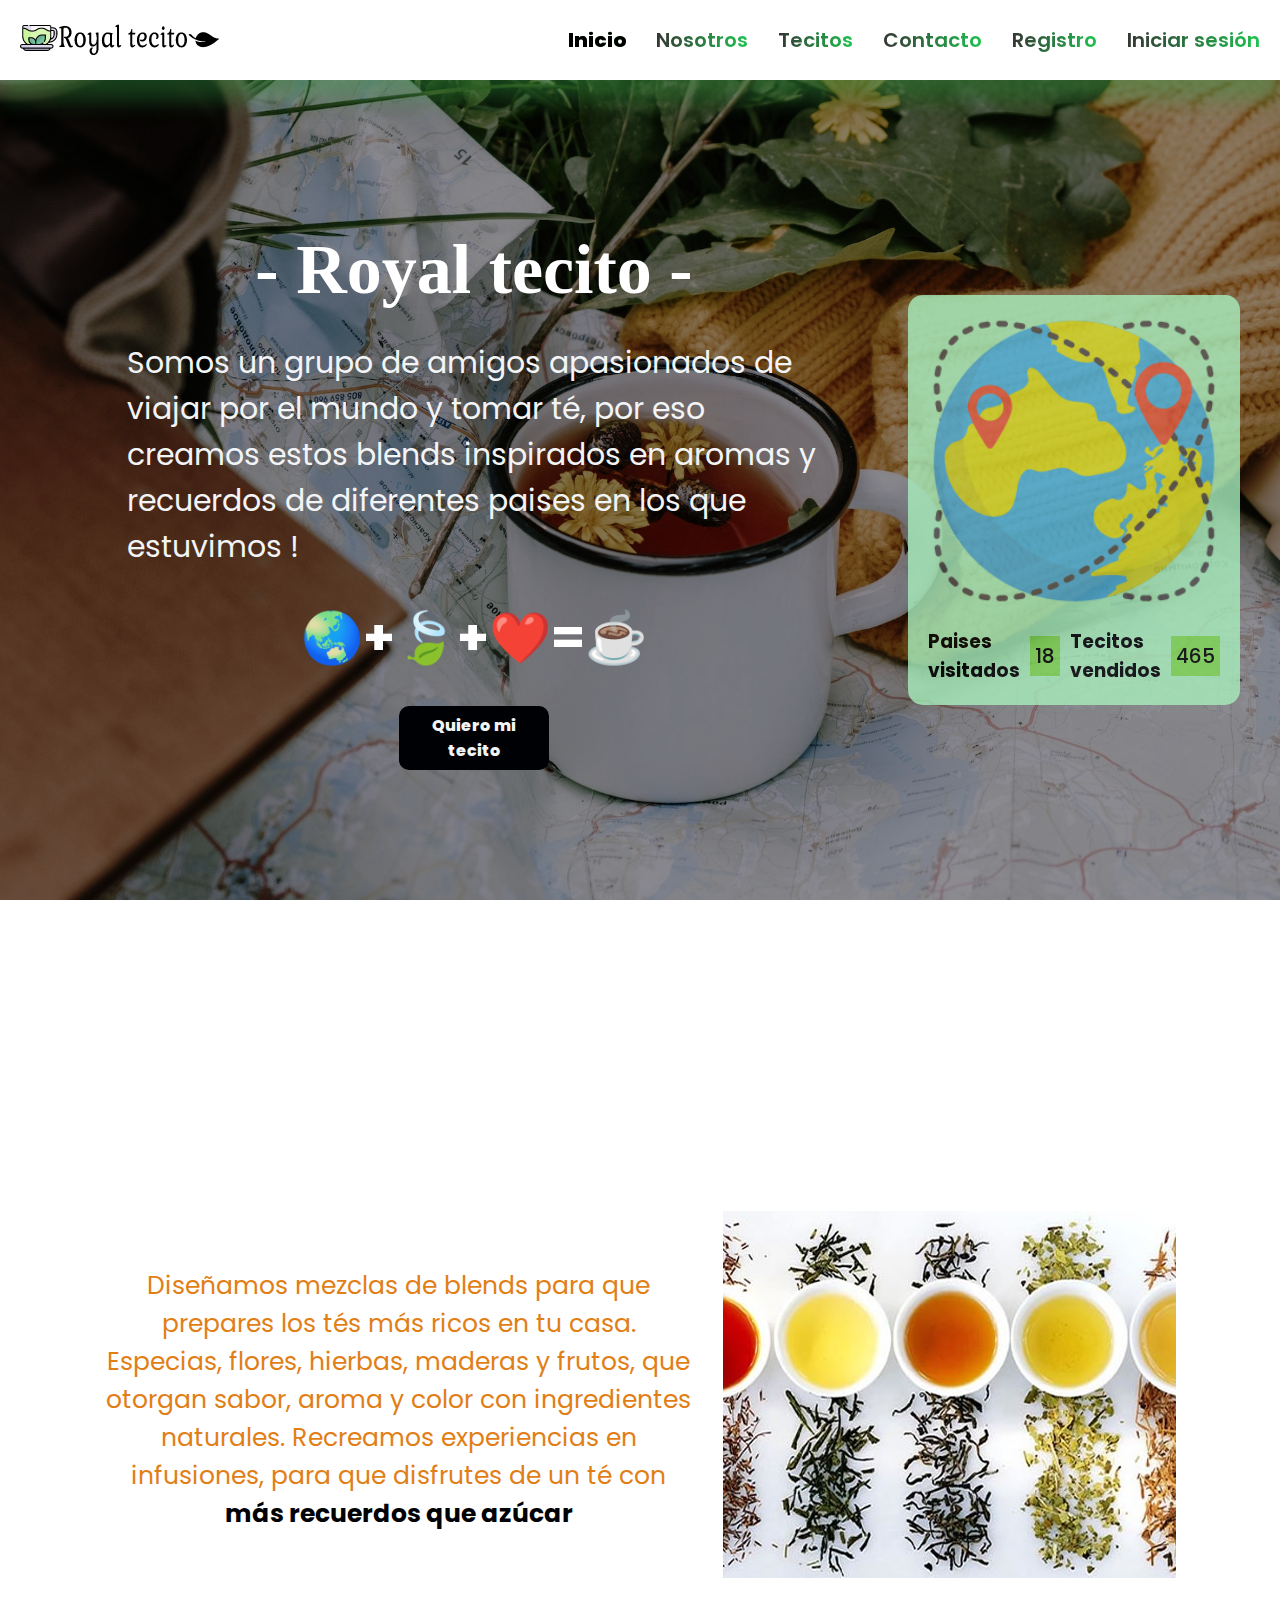
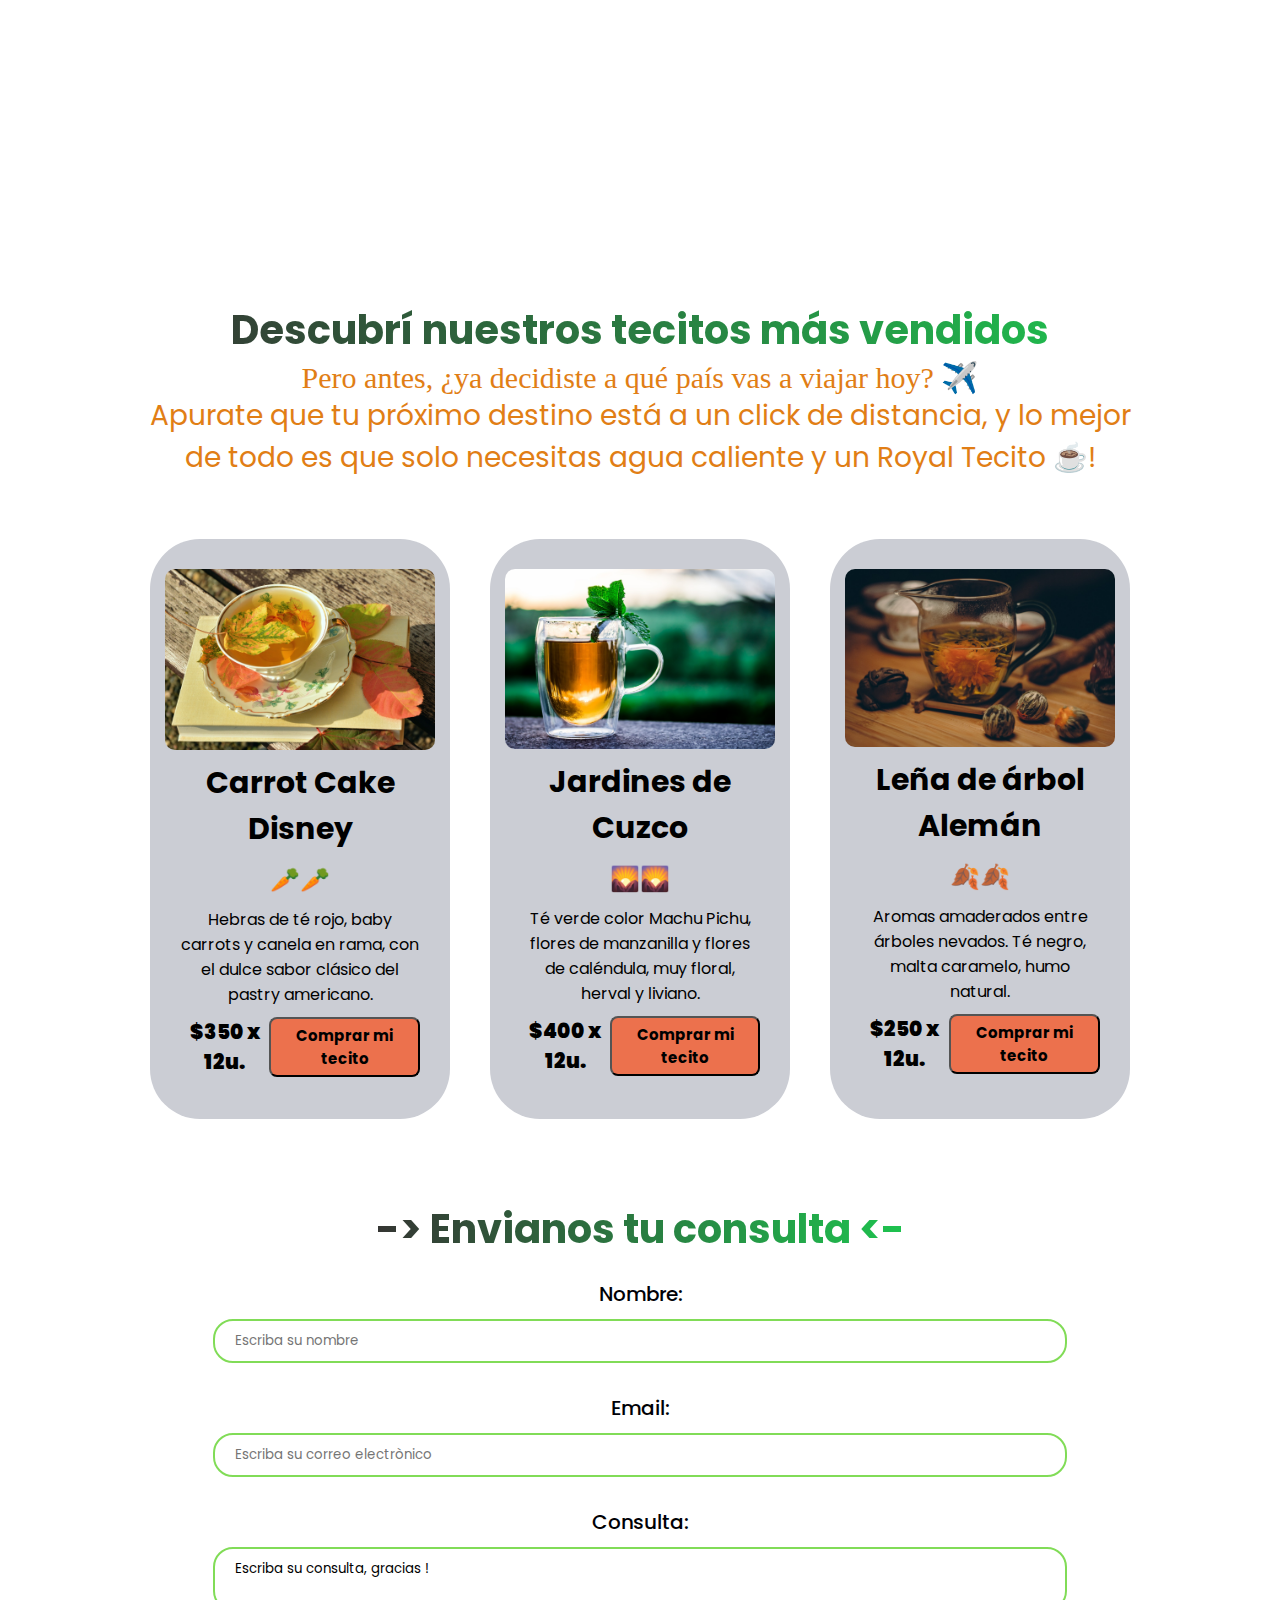
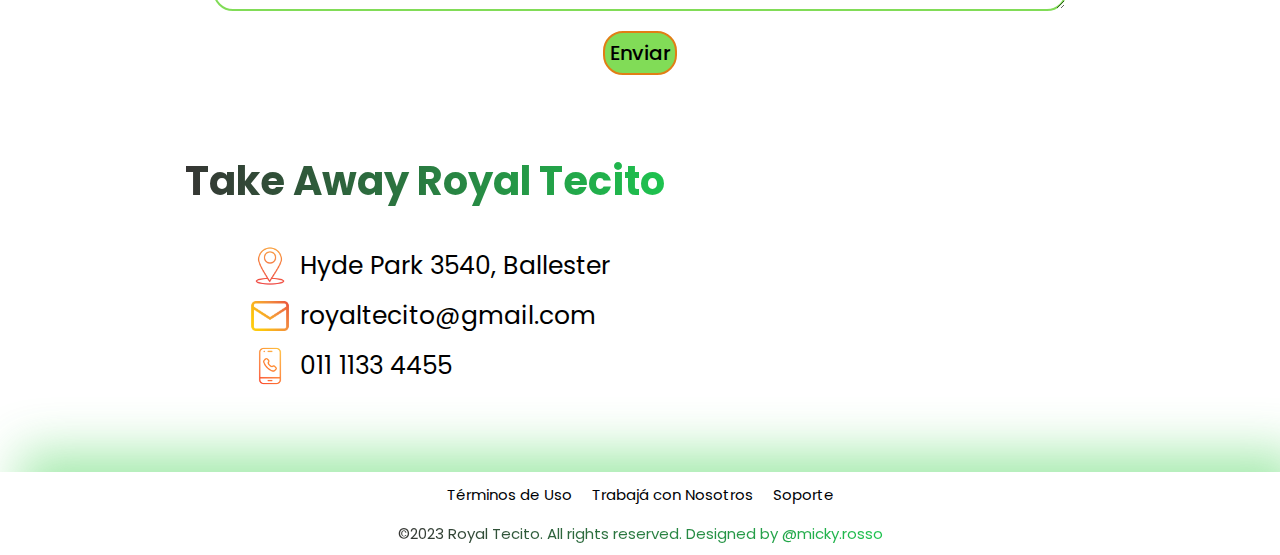
==== commit 1e7ffd9a: "Mediaqueries" ====
--- a/index.html
+++ b/index.html
@@ -77,9 +77,9 @@
     <section id="tecitos" class="full-height">
         
         <div class="tecitos-info">
-            <h2> Descubrì nuestros tecitos màs vendidos</h2>
+            <h2> Descubrí nuestros tecitos más vendidos</h2>
             
-            <p> Pero antes, ¿ya decidiste a qué paìs vas a viajar hoy? ✈️ </p>
+            <p> Pero antes, ¿ya decidiste a qué país vas a viajar hoy? ✈️ </p>
                 <span>Apurate que tu próximo destino está a un click de distancia,
                 y lo mejor de todo es que solo necesitas agua caliente y un Royal Tecito ☕️! </span> 
                 </div>
@@ -175,13 +175,13 @@
     </main>
 
     <footer>
-        <div>
+       <!-- <div> -->
           <ul class="footer-links">
             <li><a href="#">Términos de Uso</a></li>
             <li><a href="#">Trabajá con Nosotros</a></li>
             <li><a href="#">Soporte</a></li>
           </ul>
-       </div>
+        <!--</div>-->
         <p> ©2023 Royal Tecito. All rights reserved. Designed by @micky.rosso</p>
     </footer>
 </body>
--- a/styles.css
+++ b/styles.css
@@ -32,26 +32,26 @@
         scroll-padding-top: 80px;
       }
 
-/*Llamo a la etiqueta header y le aplico las caract generales*/
+
 header{
     background: var(--nav);
-    width: 100%;/*Indico quue el header se estire al 100%*/
-    display: flex;/*Display, justify y align van siempre juntas las 3*/
-    justify-content: space-between; /*Separa elementos hijos (imagen y lista)*/
-    align-items: center; /*alinea elementos al centro*/
-    height: 80px;/*Altura del HEADER*/
-    padding: 0 20px; /*Separación de los hijos del header, de los costados solo*/
-    /*Acá le digo que se quede fijo el NAVBAR y luego arriba al scrolear*/
+    width: 100%;
+    display: flex;
+    justify-content: space-between; 
+    align-items: center;
+    height: 80px;
+    padding: 0 20px; 
+    
     position: fixed;
     top: 0;
-    z-index: 2;/*Indica la posición respecto a otro elemento*/
+    z-index: 2;
     box-shadow: var(--box-shadows);
 }
-/*Llamo a la clase LOGO*/
+
 .logo_royaltecito{
-    height: 60%;/*Le agrego una altura específica a la imagen. Le indico que del header ocupe ese porcentaje, independientemente de si se agranda o achica el header de acuerdo a la pantalla */
-}
-/*Le aplico los mismos estilos a NAVBAR Y NAVBAR_LIST*/
+    height: 60%;
+}
+
 .navbar,
 .navbar_list{
     display: flex;
@@ -64,24 +64,23 @@
 .navbar_list{
     gap: 30px;
 }
-/*Le voy a indicar que a mi contenedor NABVAR LIST y dentro de el a la etiq A le aplique los siguientes estilos*/
+
 .navbar_list a{
-   /* color: var(--secondary);*/
     font-size: 20px;
     font-weight: 600;
     background: var(--gradientback);
     -webkit-background-clip: text;
-  color: transparent;  
-}
-/*Uso un selector para indicarle que del padre NAVBAR LIST
- me agarre al primer LI que tenga y su hijo directo de etiqueta A me agregue estos estilos
- Evito agregar otra clase*/
+  color: transparent; 
+ 
+}
+
+
 .navbar_list li:first-child > a{
     color: var(--primary);
-    font-weight:  800;/*Le agrego peso a la fuente*/
-}
-
-main{ /*Contenedor padre*/ 
+    font-weight:  800;
+}
+
+main{ 
     background: var(--nav); 
     display: flex;
     flex-direction: column;
@@ -92,7 +91,7 @@
 
 /*Section HERO*/
 #hero {
-   /* margin-top: 80px; Le digo que quiero que comienze luego de que termina el header, misma altura que el hero*/
+   
     padding: 40px;
     margin-top: 50px;
     display: flex;
@@ -103,10 +102,13 @@
 
 .img-back{
     background-image: url(./assets/img/pexels-cottonbro-studio-6034377.png);
-    background-size: center center;
-    background-position: top right;
+    /*background-size: center center;
+    /*background-position: top right;*/
     background-repeat: no-repeat;
     background-size: cover;
+    background-position: center;
+    background-attachment: fixed;
+        
 }
 
 
@@ -123,7 +125,7 @@
         
 }
 
-.hero-info h1 { /*Le agrego estilo al h1: TITULO*/
+.hero-info h1 { 
      font-family:Georgia, 'Times New Roman', Times, serif;
         font-size: 70px;
         font-weight: 600;
@@ -131,14 +133,14 @@
       
         
 }
-.hero-info p {/*Le doy estilo al texto*/
+.hero-info p {
     font-size: 30px;
     width: 80%;
     color: var(--text-white);
  
 }
 
-.hero-info p>span { /*Le aplico estilo a mi span que es hijo directo del p qe está dentro del contenedor hero info*/
+.hero-info p>span { 
     font-weight: 700;
 
 }
@@ -151,9 +153,9 @@
     color: var(--text-white);
     background-color: var(--background);
     width: 150px;
-    padding: 5px 5px;
+    padding: 7px 7px;
     border-radius: 10px;
-    font-size: 18px;
+    font-size: 16px;
     text-align: center;
     font-weight: 800;
     cursor: pointer;
@@ -237,7 +239,7 @@
 /*SECTION TECITOS*/
 
 #tecitos {
-        max-width: 1000px; /*fija un ANCHO MAXIMO*/
+        max-width: 1000px; 
         flex-direction: column;
         display: flex;
         align-items: center;
@@ -248,7 +250,7 @@
 
     }
 
-.tecitos-info h2 { /*Le doy formato al Titulo nª2*/
+.tecitos-info h2 { 
     font-size: 40px;
     background: var(--gradientback);
     -webkit-background-clip: text;
@@ -273,11 +275,11 @@
 /*Aplico estilos al contenedor de las cards*/
 
 .cards-container {
-    display: flex; /*Pongo una card al lado de la otra*/
-    justify-content: space-around; /*Les dejo espacio entre cada una*/
+    display: flex; 
+    justify-content: space-around; 
     align-items: flex-start;
-    flex-wrap: wrap;/*esto hace que cuando se queda sin espacio la pantalla, mande para abajo el item */
-    gap: 40px;/*separa cada card*/
+    flex-wrap: wrap;
+    gap: 40px;
     
 }
 
@@ -304,14 +306,14 @@
 
 
 .info-card {
-    width: 300px; /*Le  doy un alto y un ancho especìfico a todas las cards*/
+    width: 300px; 
     height: 580px;
-    padding: 30px 30px; /*Espacios de cada card*/
-    display: flex;
-    flex-direction: column; /*Necesito que imagen, titulo e info de la card esten uno abajo del otro*/
-    align-items: center;/*Centro lo items y el texto al centro*/
+    padding: 30px 30px; 
+    display: flex;
+    flex-direction: column; 
+    align-items: center;
     text-align: center;
-    gap: 10px;/*espacio de contenidos de la card*/
+    gap: 10px;
     border-radius: 50px; 
     background-color: #cbcdd4;
     /**/
@@ -325,7 +327,7 @@
 
  /**/
 .info-card img {
-    width:270px; /*Le ponemos ancho fijo a la imagen*/
+    width:270px; 
     border-radius: 10px;
  
 }
@@ -564,7 +566,7 @@
     width: 50%;
 }
 
-/* ARREGLO SECTION NOSOTROS QUE SE ROMPE ENTRE 992 Y 768 */
+
 #nosotros {
     flex-direction: column;
     padding-top: 25px;
@@ -692,14 +694,23 @@
 
 @media (max-width: 410px) {
 
-    main {
+   /* main {
     width: fit-content;
+}*/
+
+iframe {
+    border: 1px solid black;
+    width: 100%; /* takes precedence over the width set with the HTML width attribute */
 }
 
     #nosotros {
         padding: 20px;
     }
 
+    .cards-container {
+        padding: 0;
+    }
+
  }
        }
 
